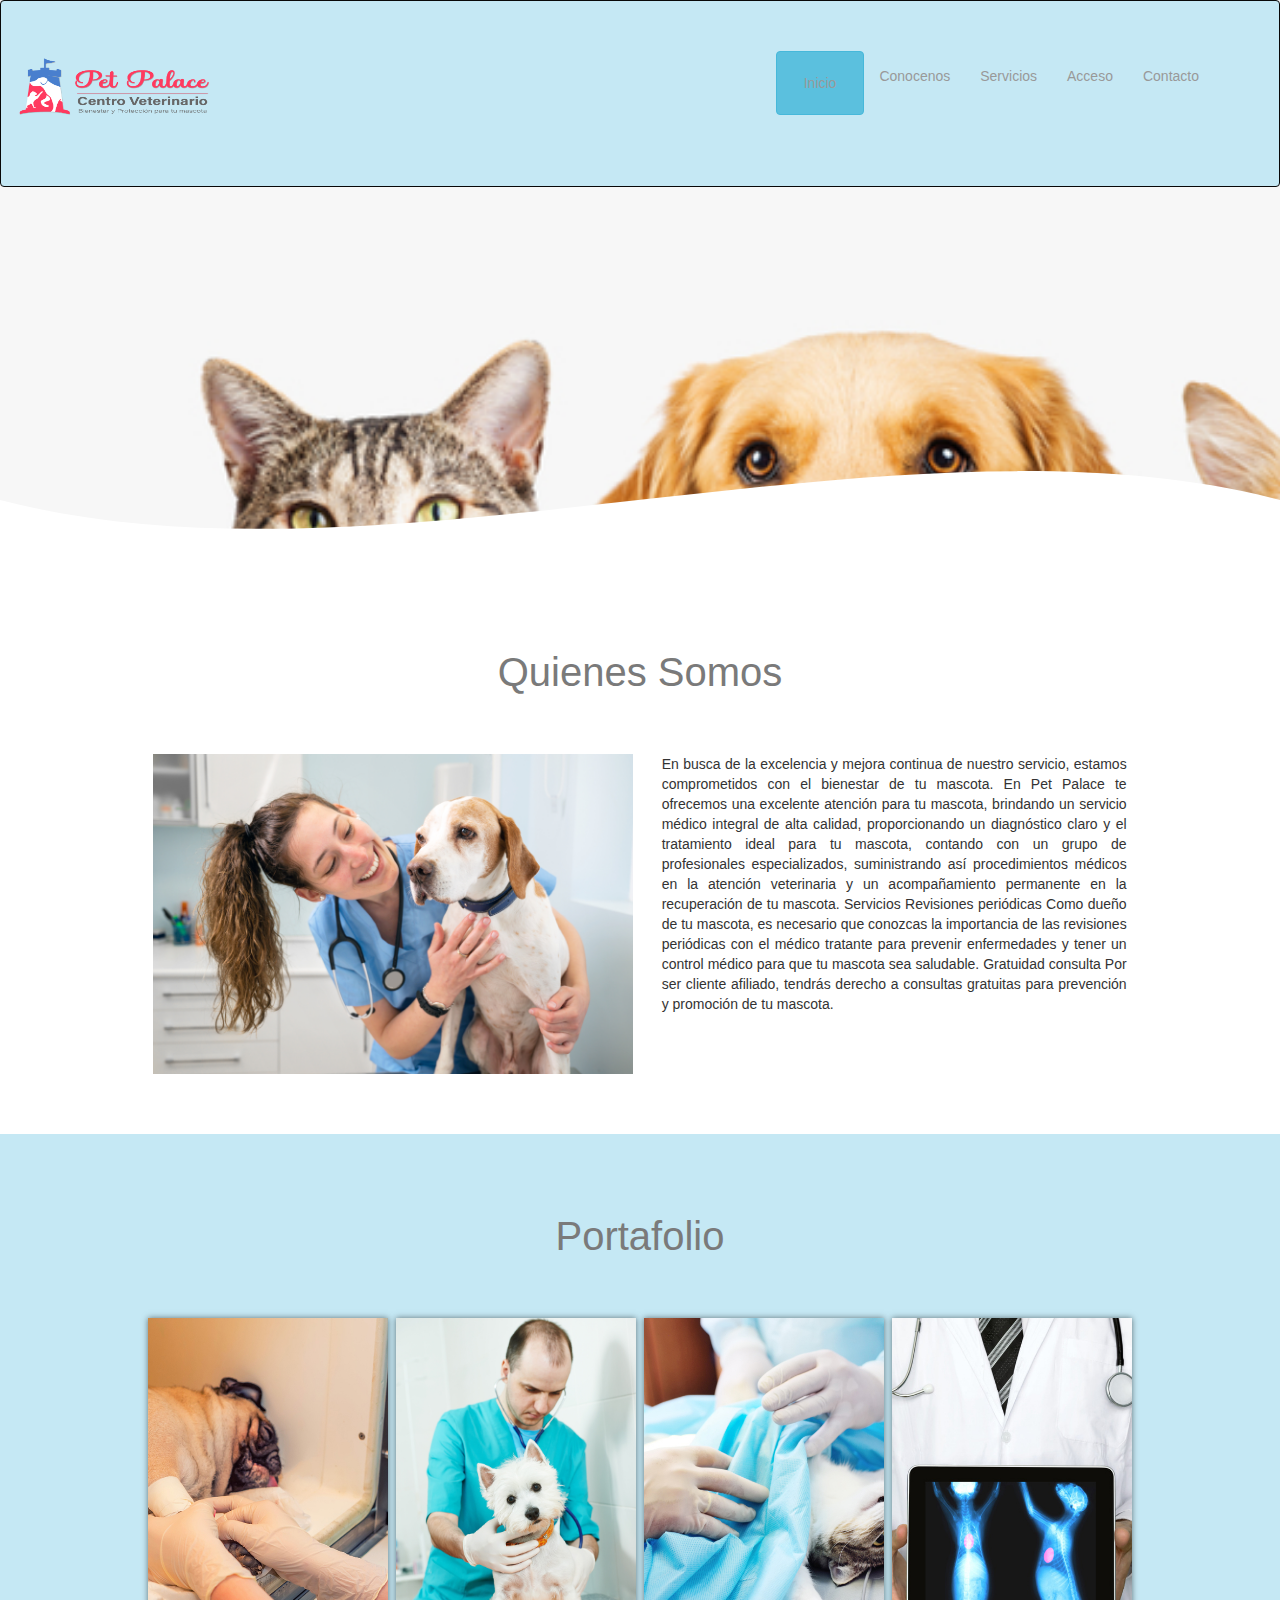
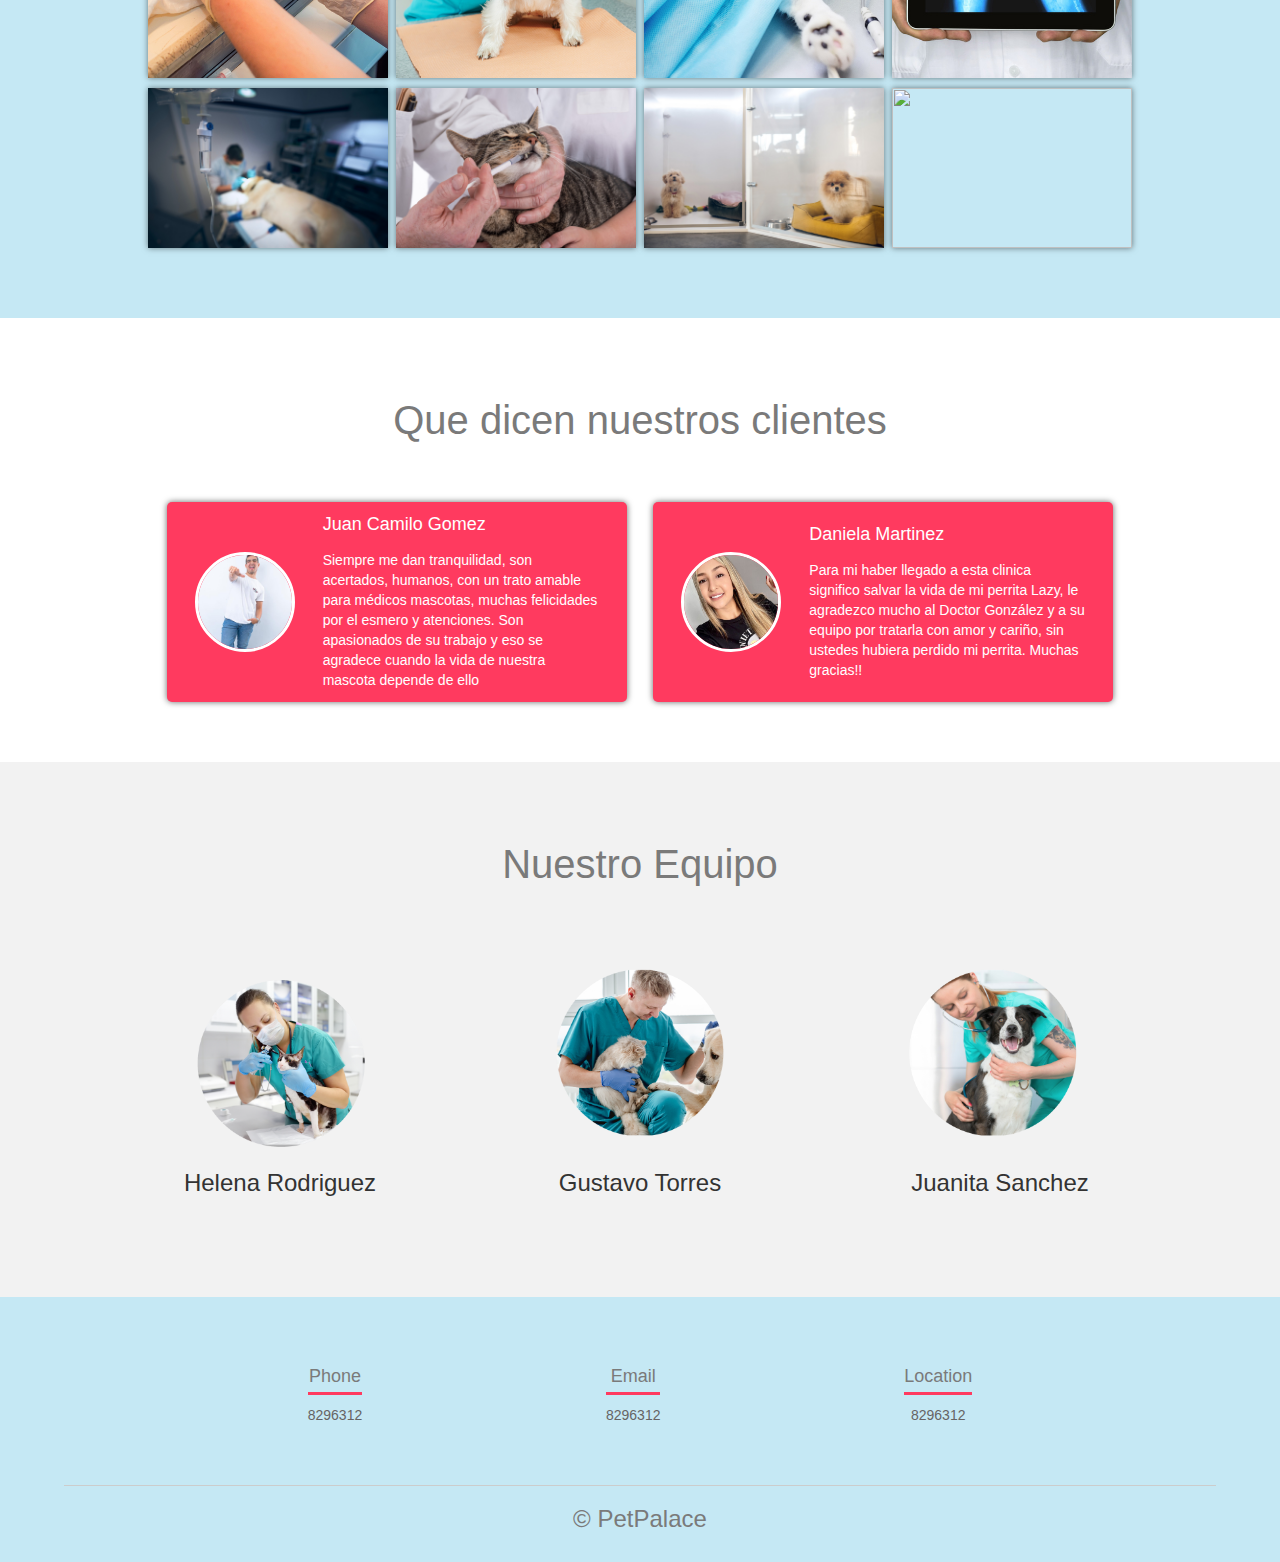
==== index.html @ 35936390 "Update index.html" ====
<!DOCTYPE html>
<html lang="es">

<head>
    <meta charset="UTF-8">
    <meta name="viewport" content="width=device-width, initial-scale=1.0">
    <meta http-equiv="X-UA-Compatible" content="ie=edge">
    <title> PetPalace </title>
    <link rel="shortcut icon" href="controller/image/logo_eslogan.png" type="image/x-icon" >
    <link rel="stylesheet" href="controller/css/estilo.css">
    <link rel="stylesheet" href="controller/css/bootstrap.min.css">
    <link href="https://fonts.googleapis.com/css?family=Open+Sans:300,400,700,800&display=swap" rel="stylesheet"> 
</head>

<body>


<div class="contenedorr">
    
    <header  class="header">
        <nav class="navbar navbar-inverse" role="banner">
            <br>

            <label for="" class="brand">
                <a href="login.html"> <img src="controller/image/logo y slogan.png" alt="" ></a>


            </label>


           





            <div class="collapse navbar-collapse navbar-right">
                <ul class="nav navbar-nav">
                    <li class="btn btn-info"><a href="login.html">Inicio</a></li>
                    <li ><a href="#">Conocenos</a></li>
                    <li ><a href="#">Servicios</a></li>
                    <li ><a href="#">Acceso</a></li>
                    <li ><a href="#">Contacto</a></li>
                    


                </ul>
            </div>


        </nav>
        <section class="textos-header">
            
        </section>
        <div class="wave" style="height: 150px; overflow: hidden;"><svg viewBox="0 0 500 150" preserveAspectRatio="none"
                style="height: 100%; width: 100%;">
                <path d="M0.00,49.98 C150.00,150.00 349.20,-50.00 500.00,49.98 L500.00,150.00 L0.00,150.00 Z"
                    style="stroke: none; fill: #fff;"></path>
            </svg></div>
    </header>
    <main>
        <section class="contenedor sobre-nosotros">
            <h2 class="titulo" id="quienes">Quienes Somos</h2>
            <div class="contenedor-sobre-nosotros">
                <img src="controller/image/fondo-pet-2.png" alt="" class="imagen-about-us">
                <div class="contenido-textos" >
                   
                    <p>En busca de la excelencia y mejora continua de nuestro servicio, estamos comprometidos con el bienestar de tu mascota. En Pet Palace te ofrecemos una excelente atención para tu mascota, brindando un servicio médico integral de alta calidad, proporcionando un diagnóstico claro y el tratamiento ideal para tu mascota, contando con un grupo de profesionales especializados, suministrando así procedimientos médicos en la atención veterinaria y un acompañamiento permanente en la recuperación de tu mascota.

                        Servicios
                        Revisiones periódicas
                        Como dueño de tu mascota, es necesario que conozcas la importancia de las revisiones periódicas con el médico tratante para prevenir enfermedades y tener un control médico para que tu mascota sea saludable.
                        Gratuidad consulta
                        Por ser cliente afiliado, tendrás derecho a consultas gratuitas para prevención y promoción de tu mascota. </p>
                    
                </div>
            </div>
        </section>
        <section class="portafolio">
            <div class="contenedor">
                <h2 class="titulo">Portafolio</h2>
                <div class="galeria-port">
                    <div class="imagen-port">
                        <img src="controller/image/hospitalizacion.jpg" alt="">
                        <div class="hover-galeria">
                            <img src="controller/image/hospitalizacion.jpg" alt="">
                            <p>Nuestro trabajo</p>
                        </div>
                    </div>
                    <div class="imagen-port">
                        <img src="controller/image/consultageneral.jpg" alt="">
                        <div class="hover-galeria">
                            <img src="controller/image/consultageneral.jpg" alt="">
                            <p>Nuestro trabajo</p>
                        </div>
                    </div>
                    <div class="imagen-port">
                        <img src="controller/image/cirugia.jpg" alt="">
                        <div class="hover-galeria">
                            <img src="controller/image/cirugia.jpg" alt="">
                            <p>Nuestro trabajo</p>
                        </div>
                    </div>
                    <div class="imagen-port">
                        <img src="controller/image/radiografia.jpg" alt="">
                        <div class="hover-galeria">
                            <img src="controller/image/radiografia.jpg" alt="">
                            <p>Nuestro trabajo</p>
                        </div>
                    </div>
                    <div class="imagen-port">
                        <img src="controller/image/urgencias.jpg" alt="">
                        <div class="hover-galeria">
                            <img src="controller/image/urgencias.jpg" alt="">
                            <p>Nuestro trabajo</p>
                        </div>
                    </div>
                    <div class="imagen-port">
                        <img src="controller/image/medicamentos.jpg" alt="">
                        <div class="hover-galeria">
                            <img src="controller/image/medicamentos.jpg" alt="">
                            <p>Nuestro trabajo</p>
                        </div>
                    </div>
                    <div class="imagen-port">
                        <img src="controller/image/guarderia.jpg" alt="">
                        <div class="hover-galeria">
                            <img src="controller/image/guarderia.jpg" alt="">
                            <p>Nuestro trabajo</p>
                        </div>
                    </div>
                    <div class="imagen-port">
                        <img src="controller/image/higieneoral.jpg" alt="">
                        <div class="hover-galeria">
                            <img src="controller/image/higieneoral.jpg" alt="">
                            <p>Higiene Oral</p>
                        </div>
                    </div>
                </div>
            </div>
        </section>
        <section class="clientes contenedor">
            <h2 class="titulo">Que dicen nuestros clientes</h2>
            <div class="cards">
                <div class="card">
                    <img src="controller/image/mauricio.jpg" alt="">
                    <div class="contenido-texto-card">
                        <h4>Juan Camilo Gomez</h4>
                        <p> Siempre me dan tranquilidad, son acertados, humanos, con un trato amable para médicos
                            mascotas, muchas felicidades por el esmero y atenciones. Son apasionados de su trabajo
                            y eso se agradece cuando la vida de nuestra mascota depende de ello </p>
                    </div>
                </div>
                <div class="card">
                    <img src="controller/image/daniela.jpg" alt="">
                    <div class="contenido-texto-card">
                        <h4>Daniela Martinez</h4>
                        <p>Para mi haber llegado a esta clinica significo salvar la vida de mi perrita Lazy, le 
                            agradezco mucho al Doctor González y a su equipo por tratarla con amor y cariño, sin ustedes hubiera
                            perdido mi perrita. Muchas gracias!!</p>
                    </div>
                </div>
            </div>
        </section>
        <section class="about-services">
            <div class="contenedor">
                <h2 class="titulo">Nuestro Equipo</h2>
                <div class="servicio-cont">
                    <div class="servicio-ind">
                        <img src="controller/image/helena.png" alt="">
                        <h3>Helena Rodriguez</h3>
                  
                    </div>
                    <div class="servicio-ind">
                        <img src="controller/image/gustavo.png" alt="">
                        <h3>Gustavo Torres</h3>
                       
                    </div>
                    <div class="servicio-ind">
                        <img src="controller/image/juanita.png" alt="">
                        <h3>Juanita Sanchez</h3>
                        
                    </div>
                </div>
            </div>
        </section>
    </main>
    <footer>
        <div class="contenedor-footer">
            <div class="content-foo">
                <h4>Phone</h4>
                <p>8296312</p>
            </div>
            <div class="content-foo">
                <h4>Email</h4>
                <p>8296312</p>
            </div>
            <div class="content-foo">
                <h4>Location</h4>
                <p>8296312</p>
            </div>
        </div>
        <h2 class="titulo-final">&copy; PetPalace </h2>
    </footer>
</div>
</body>

</html>
---- controller/css/estilo.css ----
* {
    margin: 0;
    padding: 0;
    box-sizing: border-box;
}

body {
    font-family: 'open sans';
}

.contenedor {
    padding: 60px 0;
    width: 90%;
    max-width: 1000px;
    margin: auto;
    overflow: hidden;
}

.brand img {
    width: 220px;
    height: 130px;
    transform: translate(-243%, -23%);
    



    
    
    



}


.titulo {
    color: #7a7a7a;
    font-size: 40px;
    text-align: center;
    margin-bottom: 60px;
}

/* Header */

header {
    width: 100%;
    height: 600px;
    background: #f3e6ef;
    /* fallback for old browsers */
    background: -webkit-linear-gradient(to right, hsla(342, 29%, 93%, 0.459), ), url(../image/fondo-pet-4.jpg);
    /* Chrome 10-25, Safari 5.1-6 */
    background:url(../image/fondo-pet-4.jpg);
    /* W3C, IE 10+/ Edge, Firefox 16+, Chrome 26+, Opera 12+, Safari 7+ */
    background-size: cover;
    background-attachment: fixed;
    position: relative;
}

nav.navbar {
    background-color: #c5e8f4;
   
}





nav{
    text-align: right;
    padding: 30px 50px 0 0;
}

nav > a{
    color:#fff;
    font-weight: 300;
    text-decoration: none;
    margin-right: 10px;
}

nav > a:hover{
    text-decoration: underline;
}

header .textos-header{
    display: flex;
    height: 430px;
    width: 100%;
    align-items: center;
    justify-content: center;
    flex-direction: column;
    text-align: center;
}

.textos-header h1{
    font-size: 50px;
    color:rgb(24, 1, 1);
}

.textos-header h2{
    font-size: 30px;
    font-weight: 300;
    color:rgb(24, 1, 1);
}

.wave{
    position: absolute;
    bottom: 0;
    width: 100%;
}

/* About us */

main .sobre-nosotros{
    padding: 30px 0 60px 0;
}
.contenedor-sobre-nosotros{
    display: flex;
    justify-content: space-evenly;
}

.imagen-about-us{
    width: 48%;
}

.sobre-nosotros .contenido-textos{
    width: 48%;
}

.contenido-textos h3{
    margin-bottom: 15px;
}

.contenido-textos h3 span{
    background: #4d0686;
    color: #fff;
    border-radius: 50%;
    display: inline-block;
    text-align: center;
    width: 30px;
    height: 30px;
    padding: 2px;
    box-shadow: 0 0 6px 0 rgba(0, 0, 0, .5);
    margin-right: 5px;
}

.contenido-textos p{
    padding: 0px 0px 30px 15px;
    font-weight: 300;
    text-align: justify;
}

/* Galeria */


.portafolio{
    background: #c5e8f4;
}

.galeria-port{
    display: flex;
    justify-content: space-evenly;
    flex-wrap: wrap;
}

.imagen-port{
    width: 24%;
    margin-bottom: 10px;
    overflow: hidden;
    position: relative;
    cursor: pointer;
    box-shadow: 0 0 6px 0 rgba(0, 0, 0, .5);
}

.imagen-port > img{
    width: 100%;
    height: 100%;
    object-fit: cover;
    display: block;
}

.hover-galeria{
    position: absolute;
    width: 100%;
    height: 100%;
    top: 0;
    transform: scale(0);
    background: rgba(253, 253, 253, 0.7);
    transition: transform .5s;
    display: flex;
    justify-content: center;
    align-items: center;
    flex-direction: column;
}

.hover-galeria img{
    width: 50px;
}

.hover-galeria p{
    color: #7a7a7a;
}

.imagen-port:hover .hover-galeria{
    transform: scale(1);
}

/* Clients */

.cards{
    display: flex;
    justify-content: space-evenly;
}

.cards .card{
    background: #ff3a5f;
    display: flex;
    width: 46%;
    height: 200px;
    align-items: center;
    justify-content: space-evenly;
    border-radius: 5px;
    box-shadow: 0 0 6px 0 rgba(0, 0, 0, 0.6);
}

.cards .card img{
    width: 100px;
    height: 100px;
    object-fit: cover;
    border: 3px solid #fff;
    border-radius: 50%;
    display: block;
}

.cards .card > .contenido-texto-card{
    width: 60%;
    color: #fff;
}

.cards .card > .contenido-texto-card p{
    font-weight: 300;
    padding-top: 5px;
}

/*  Our team */

.about-services{
    background: #f2f2f2;
    padding-bottom: 30px;
}


.servicio-cont{
    display:flex;
    justify-content: space-between;
    align-items: center;
}

.servicio-ind{
    width: 28%;
    text-align: center;
}

.servicio-ind img{
    width: 90%;
}

.servicio-ind h3{
    margin: 10px 0;
}

.servicio-ind p{
    font-weight: 300;
    text-align: justify;
}

/* footer */

footer{
    background: #c5e8f4;
    padding: 60px 0 30px 0;
    margin: auto;
    overflow: hidden;
}

.contenedor-footer{
    display: flex;
    width: 90%;
    justify-content: space-evenly;
    margin: auto;
    padding-bottom: 50px;
    border-bottom: 1px solid #ccc;
}

.content-foo{
    text-align: center;
}

.content-foo h4{
    color: #7a7a7a;
    border-bottom: 3px solid #ff3a5f;
    padding-bottom: 5px;
    margin-bottom: 10px;
}

.content-foo p{
    color: rgb(102, 100, 100);
}

.titulo-final{
    text-align: center;
    font-size: 24px;
    margin: 20px 0 0 0;
    color: #7a7a7a;
}

@media screen and (max-width:900px){
    header{
        background-position: center;
    }

    .contenedor-sobre-nosotros{
        flex-direction: column;
        justify-content: center;
        align-items: center;
    }

    .sobre-nosotros .contenido-textos{
        width: 90%;
    }

    .imagen-about-us{
        width: 90%;
    }

    /* Galeria */

    .imagen-port{
        width: 44%;
    }

    /* Clientes */

    .cards{
        flex-direction: column;
        justify-content: center;
        align-items: center;
    }

    .cards .card{
        width: 90%;
    }

    .cards .card:first-child{
        margin-bottom: 30px;
    }

    /* servicios */

    .servicio-cont{
        justify-content: center;
        flex-direction: column;
    }

    .servicio-ind{
        width: 100%;
        text-align: center;
    }

    .servicio-ind:nth-child(1), .servicio-ind:nth-child(2){
        margin-bottom: 60px;
    }

    .servicio-ind img{
        width: 90%;
    }
}

@media screen and (max-width:500px){
    nav{
        text-align: center;
        padding: 30px 0 0 0;
    }

    nav > a{
        margin-right: 5px;
    }

    .textos-header h1{
        font-size: 35px;
    }

    .textos-header h2{
        font-size: 20px;
    }

    /* ABOUT US */

    .imagen-about-us{
        margin-bottom: 60px;
        width: 99%;
    }

    .sobre-nosotros .contenido-textos{
        width: 95%;
    }

    /* Galeria */

    .imagen-port{
        width: 95%;
    }

    /* Clients */

    .cards .card{
        height: 450px;
        display: flex;
        flex-direction: column;
        align-items: center;
    }

    .cards .card img{
        width: 90px;
        height: 90px;
    }

    /* Footer */

    .contenedor-footer{
        flex-direction: column;
        border: none;
    }

    .content-foo{
        margin-bottom: 20px;
        text-align: center;
    }

    .content-foo h4{
        border: none;
    }

    .content-foo p{
        color: #ccc;
        border-bottom: 1px solid #f2f2f2;
        padding-bottom: 20px;
    }

    .titulo-final{
        font-size: 40px;
    }
}
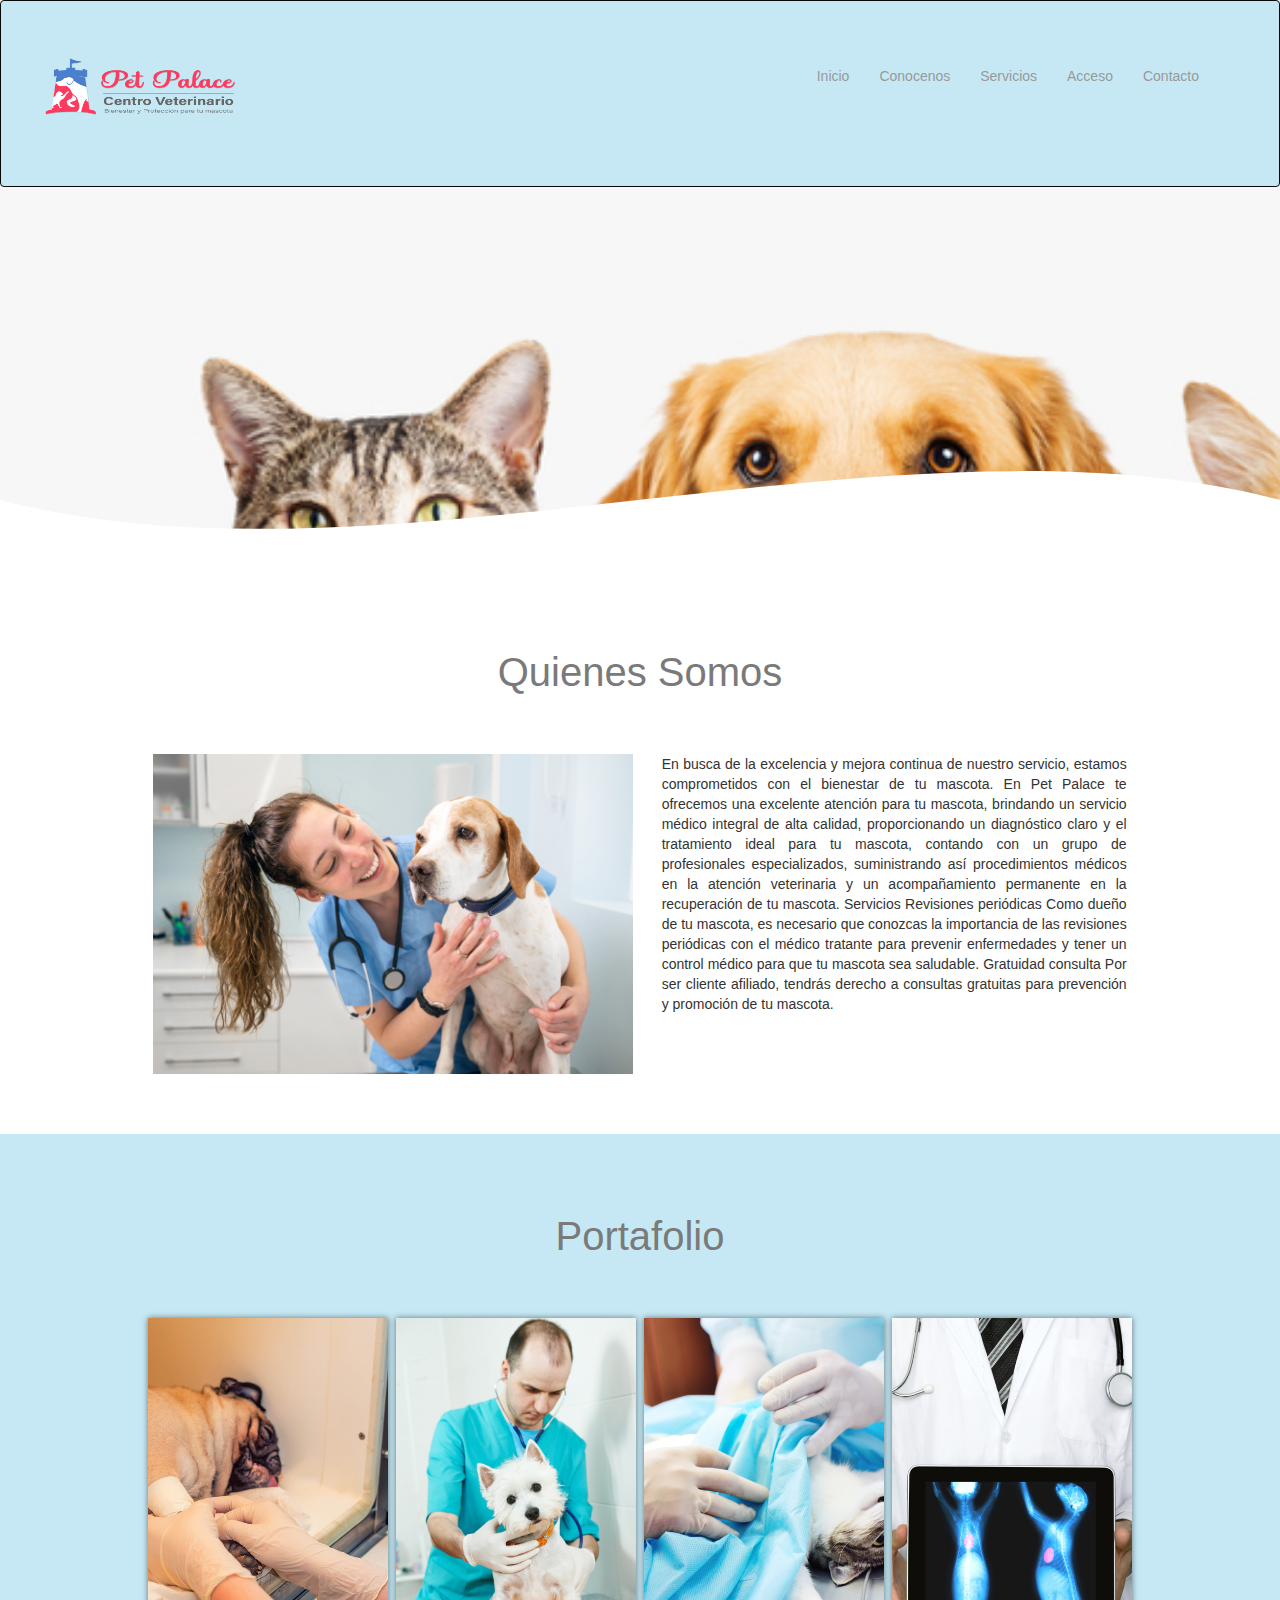
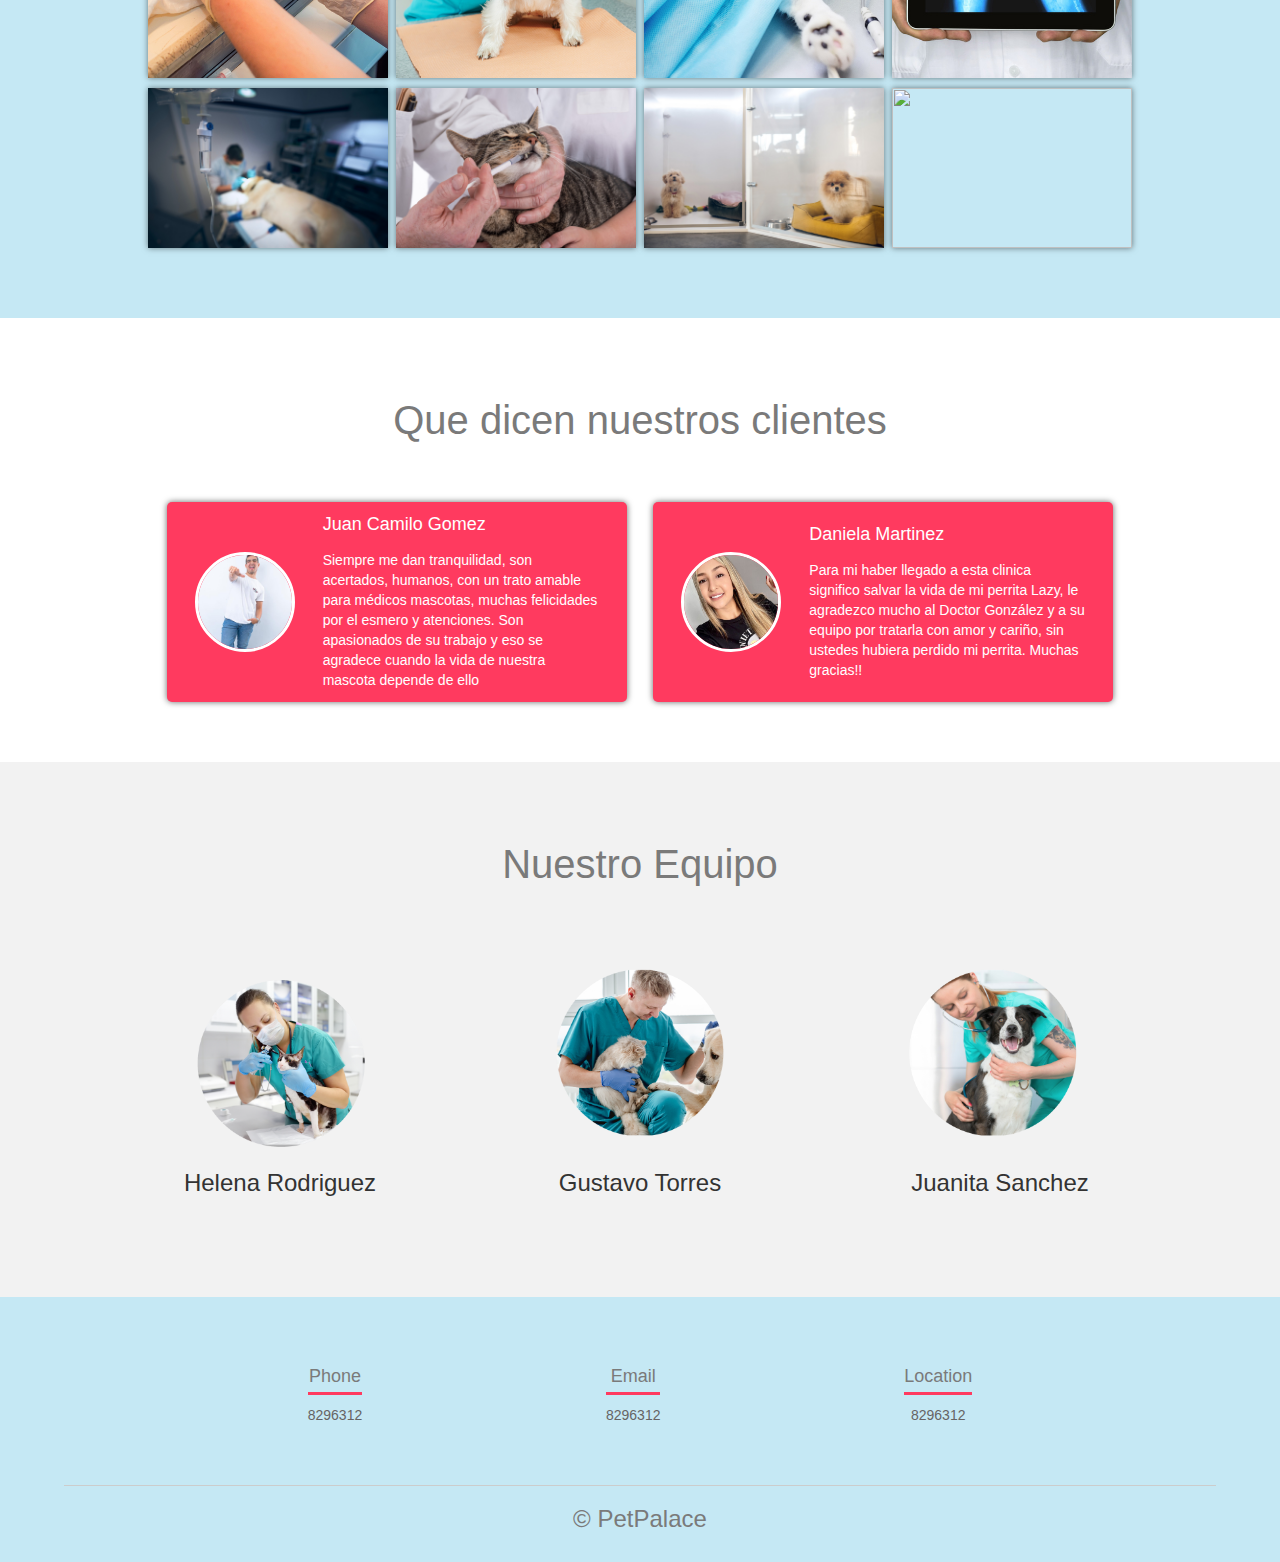
==== commit b36177be: "Update index.html" ====
--- a/index.html
+++ b/index.html
@@ -36,7 +36,7 @@
 
             <div class="collapse navbar-collapse navbar-right">
                 <ul class="nav navbar-nav">
-                    <li class="btn btn-info"><a href="login.html">Inicio</a></li>
+                    <li ><a href="#">Inicio</a></li>
                     <li ><a href="#">Conocenos</a></li>
                     <li ><a href="#">Servicios</a></li>
                     <li ><a href="#">Acceso</a></li>
@@ -84,49 +84,49 @@
                         <img src="controller/image/hospitalizacion.jpg" alt="">
                         <div class="hover-galeria">
                             <img src="controller/image/hospitalizacion.jpg" alt="">
-                            <p>Nuestro trabajo</p>
+                            <p>Hospitalización</p>
                         </div>
                     </div>
                     <div class="imagen-port">
                         <img src="controller/image/consultageneral.jpg" alt="">
                         <div class="hover-galeria">
                             <img src="controller/image/consultageneral.jpg" alt="">
-                            <p>Nuestro trabajo</p>
+                            <p>Consulta General</p>
                         </div>
                     </div>
                     <div class="imagen-port">
                         <img src="controller/image/cirugia.jpg" alt="">
                         <div class="hover-galeria">
                             <img src="controller/image/cirugia.jpg" alt="">
-                            <p>Nuestro trabajo</p>
+                            <p>Cirujia</p>
                         </div>
                     </div>
                     <div class="imagen-port">
                         <img src="controller/image/radiografia.jpg" alt="">
                         <div class="hover-galeria">
                             <img src="controller/image/radiografia.jpg" alt="">
-                            <p>Nuestro trabajo</p>
+                            <p>Radiografia</p>
                         </div>
                     </div>
                     <div class="imagen-port">
                         <img src="controller/image/urgencias.jpg" alt="">
                         <div class="hover-galeria">
                             <img src="controller/image/urgencias.jpg" alt="">
-                            <p>Nuestro trabajo</p>
+                            <p>Urgencias</p>
                         </div>
                     </div>
                     <div class="imagen-port">
                         <img src="controller/image/medicamentos.jpg" alt="">
                         <div class="hover-galeria">
                             <img src="controller/image/medicamentos.jpg" alt="">
-                            <p>Nuestro trabajo</p>
+                            <p>Medicamentos</p>
                         </div>
                     </div>
                     <div class="imagen-port">
                         <img src="controller/image/guarderia.jpg" alt="">
                         <div class="hover-galeria">
                             <img src="controller/image/guarderia.jpg" alt="">
-                            <p>Nuestro trabajo</p>
+                            <p>Guarderia</p>
                         </div>
                     </div>
                     <div class="imagen-port">
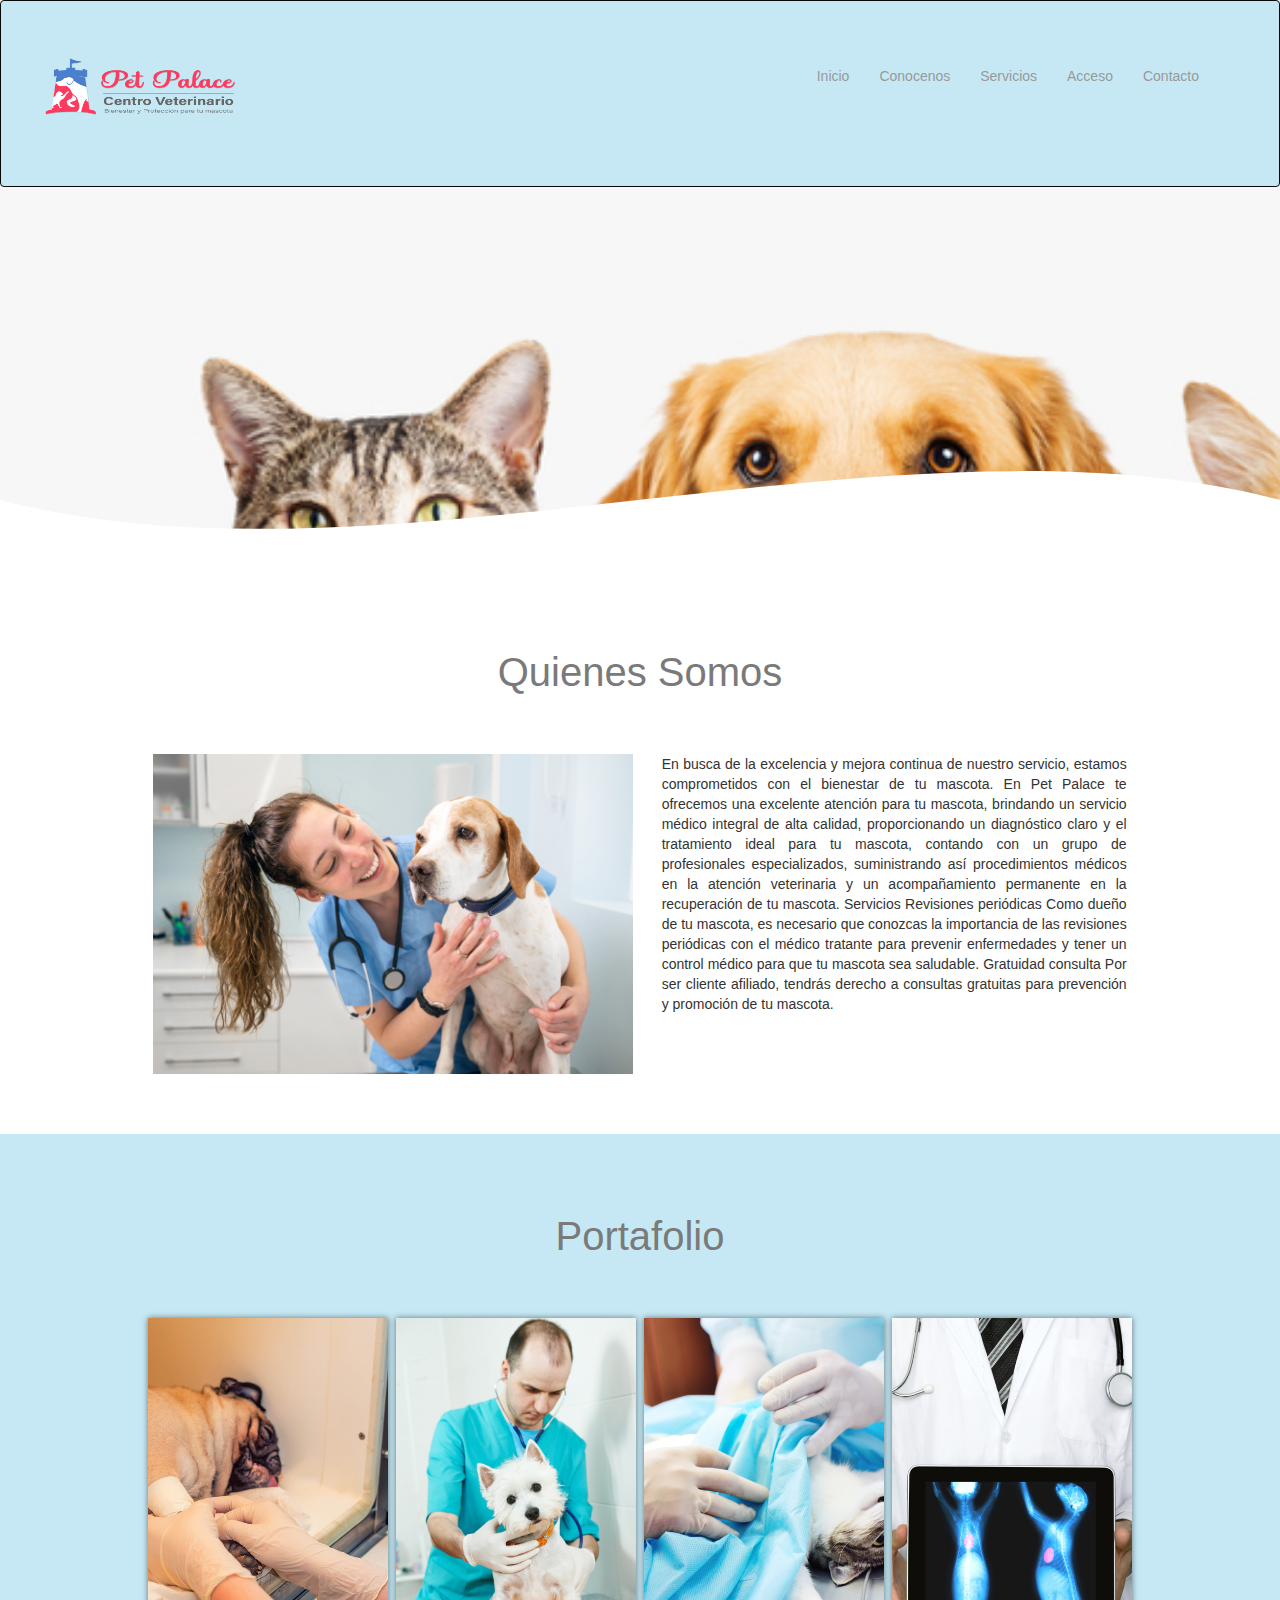
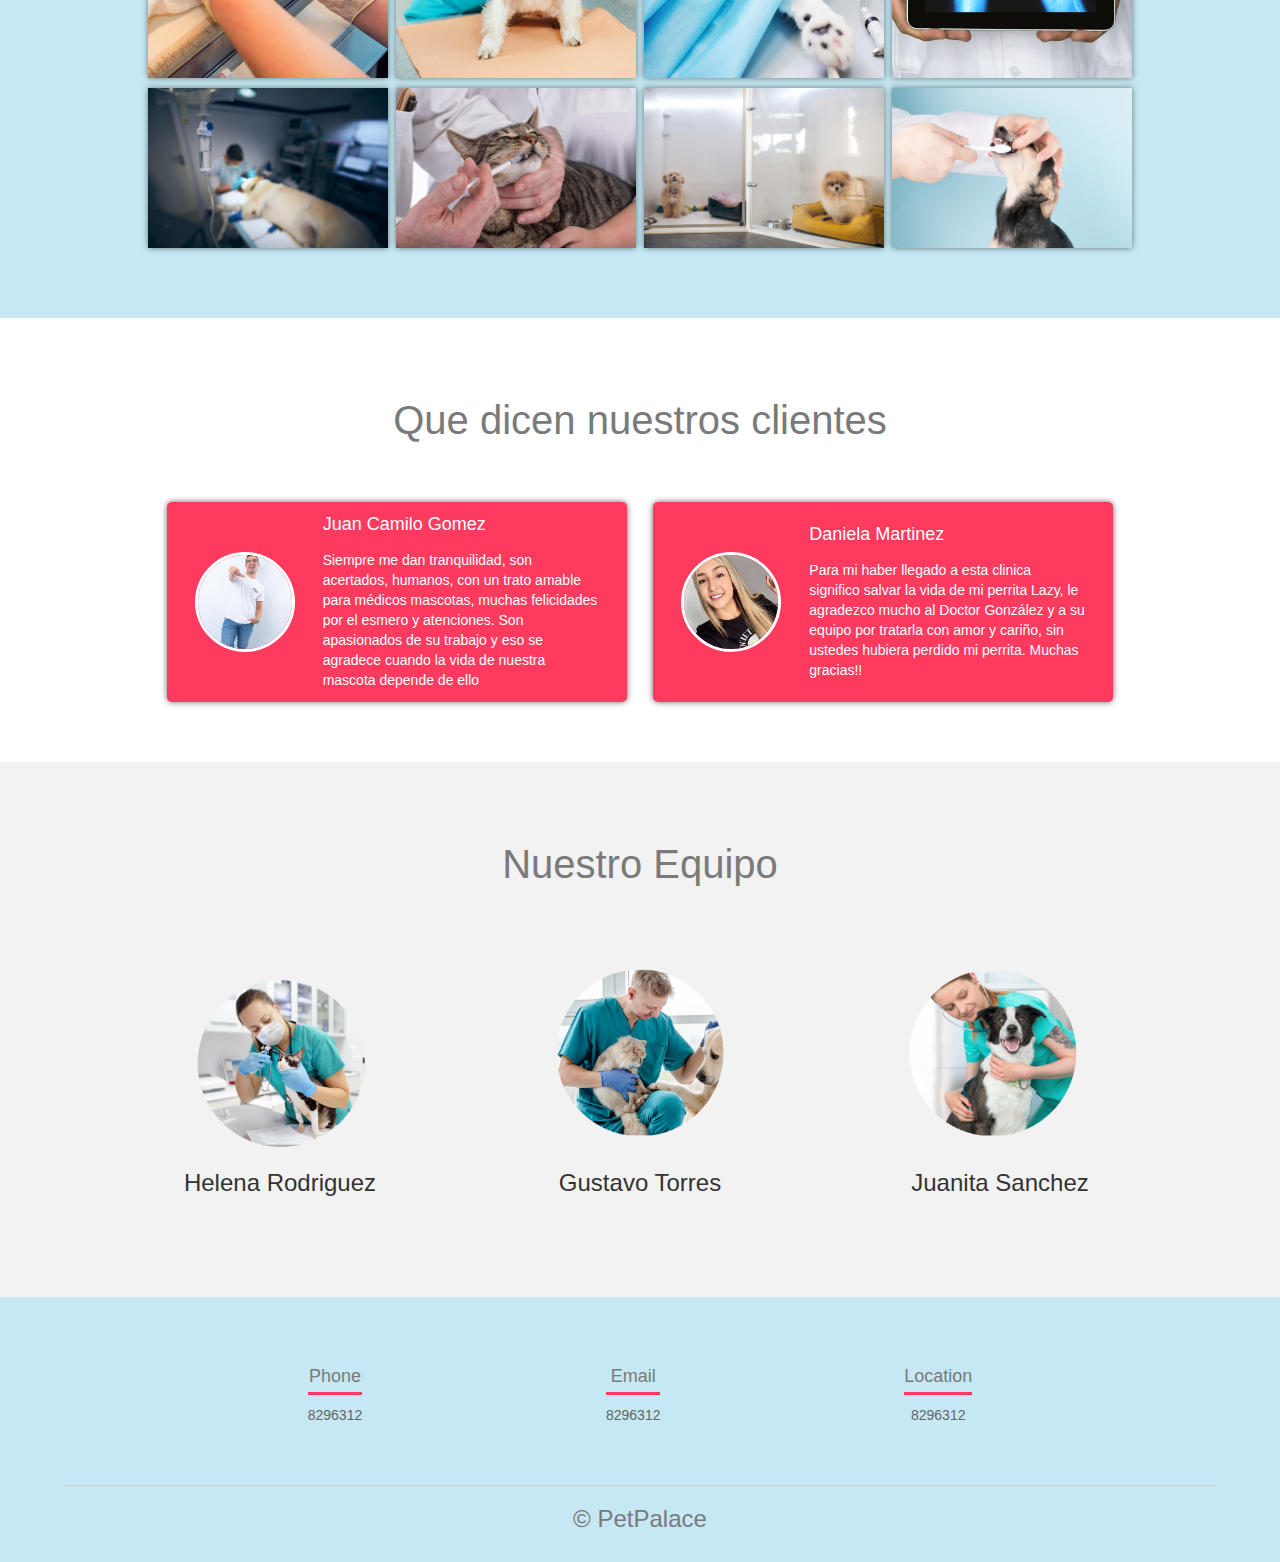
==== commit dafe6cb4: "Update index.html" ====
--- a/index.html
+++ b/index.html
@@ -130,9 +130,9 @@
                         </div>
                     </div>
                     <div class="imagen-port">
-                        <img src="controller/image/higieneoral.jpg" alt="">
-                        <div class="hover-galeria">
-                            <img src="controller/image/higieneoral.jpg" alt="">
+                        <img src="controller/image/hiegieneoral.jpg" alt="">
+                        <div class="hover-galeria">
+                            <img src="controller/image/hiegieneoral.jpg" alt="">
                             <p>Higiene Oral</p>
                         </div>
                     </div>
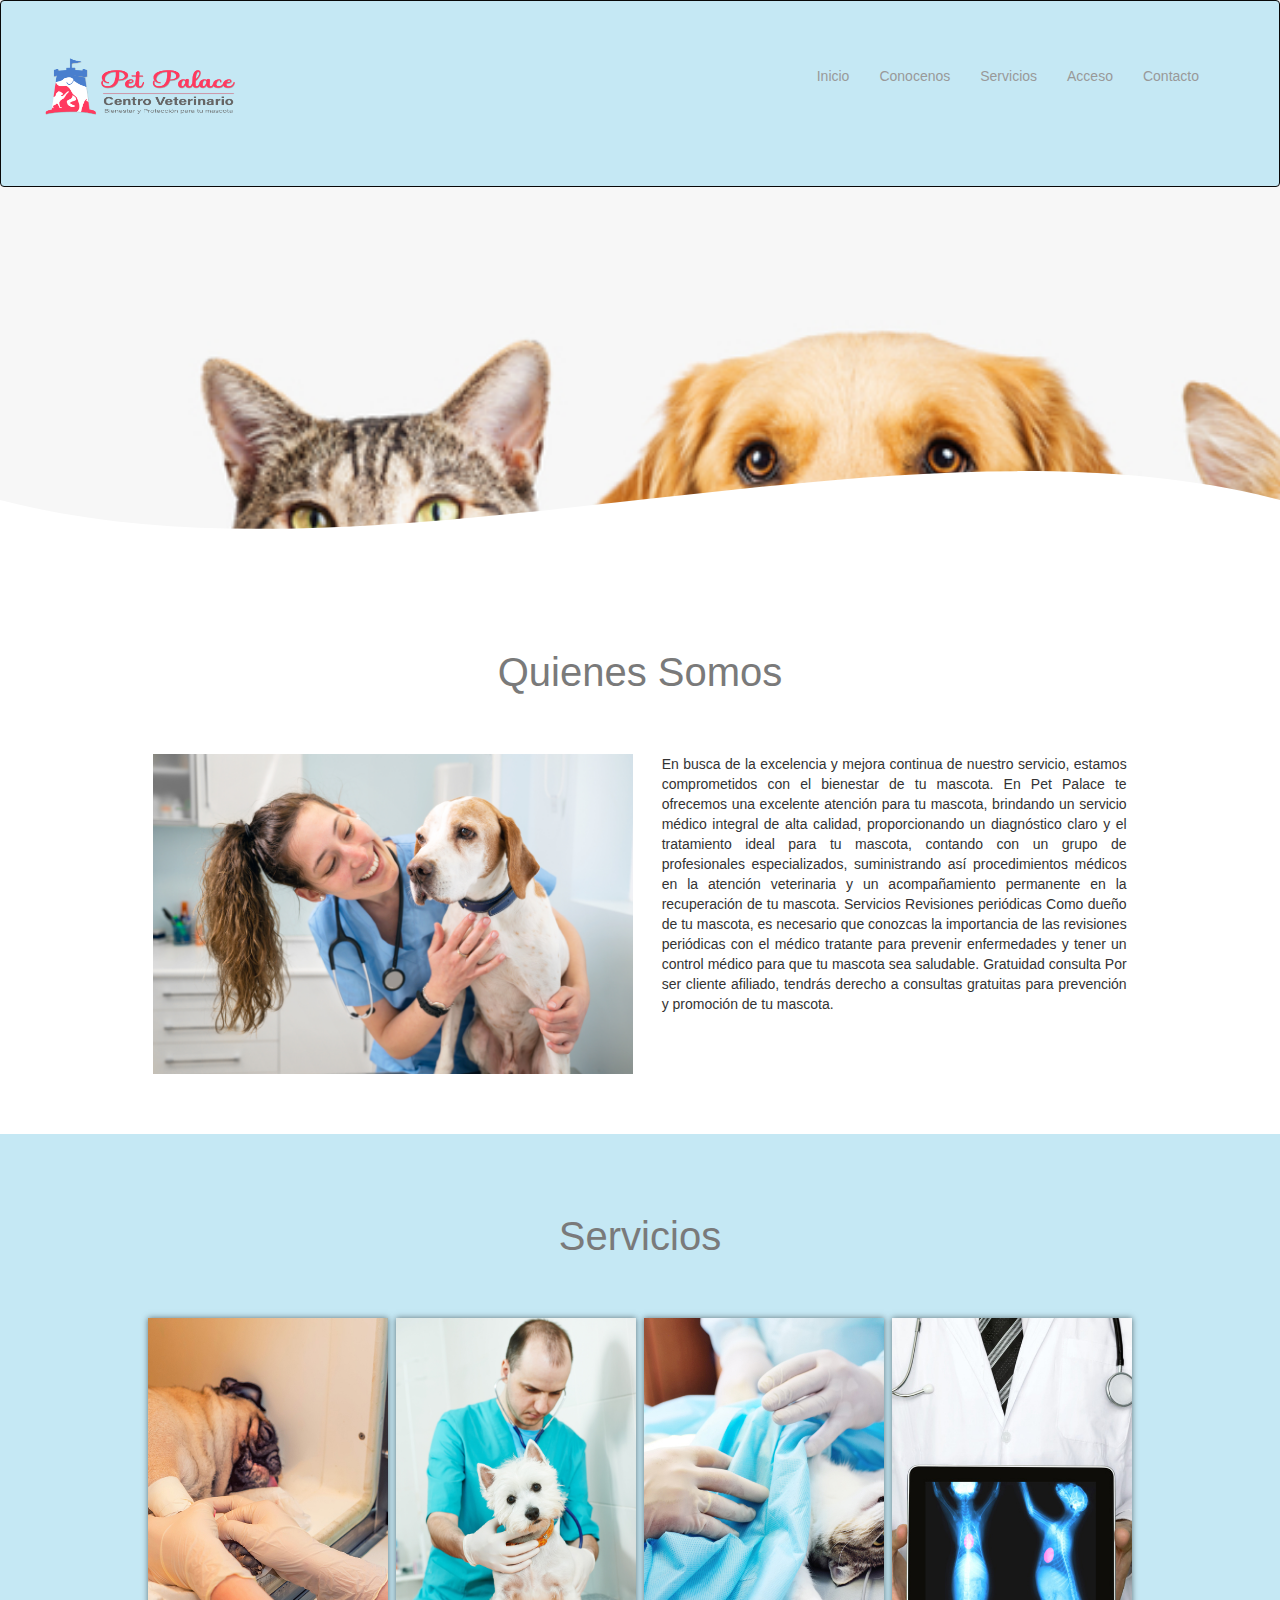
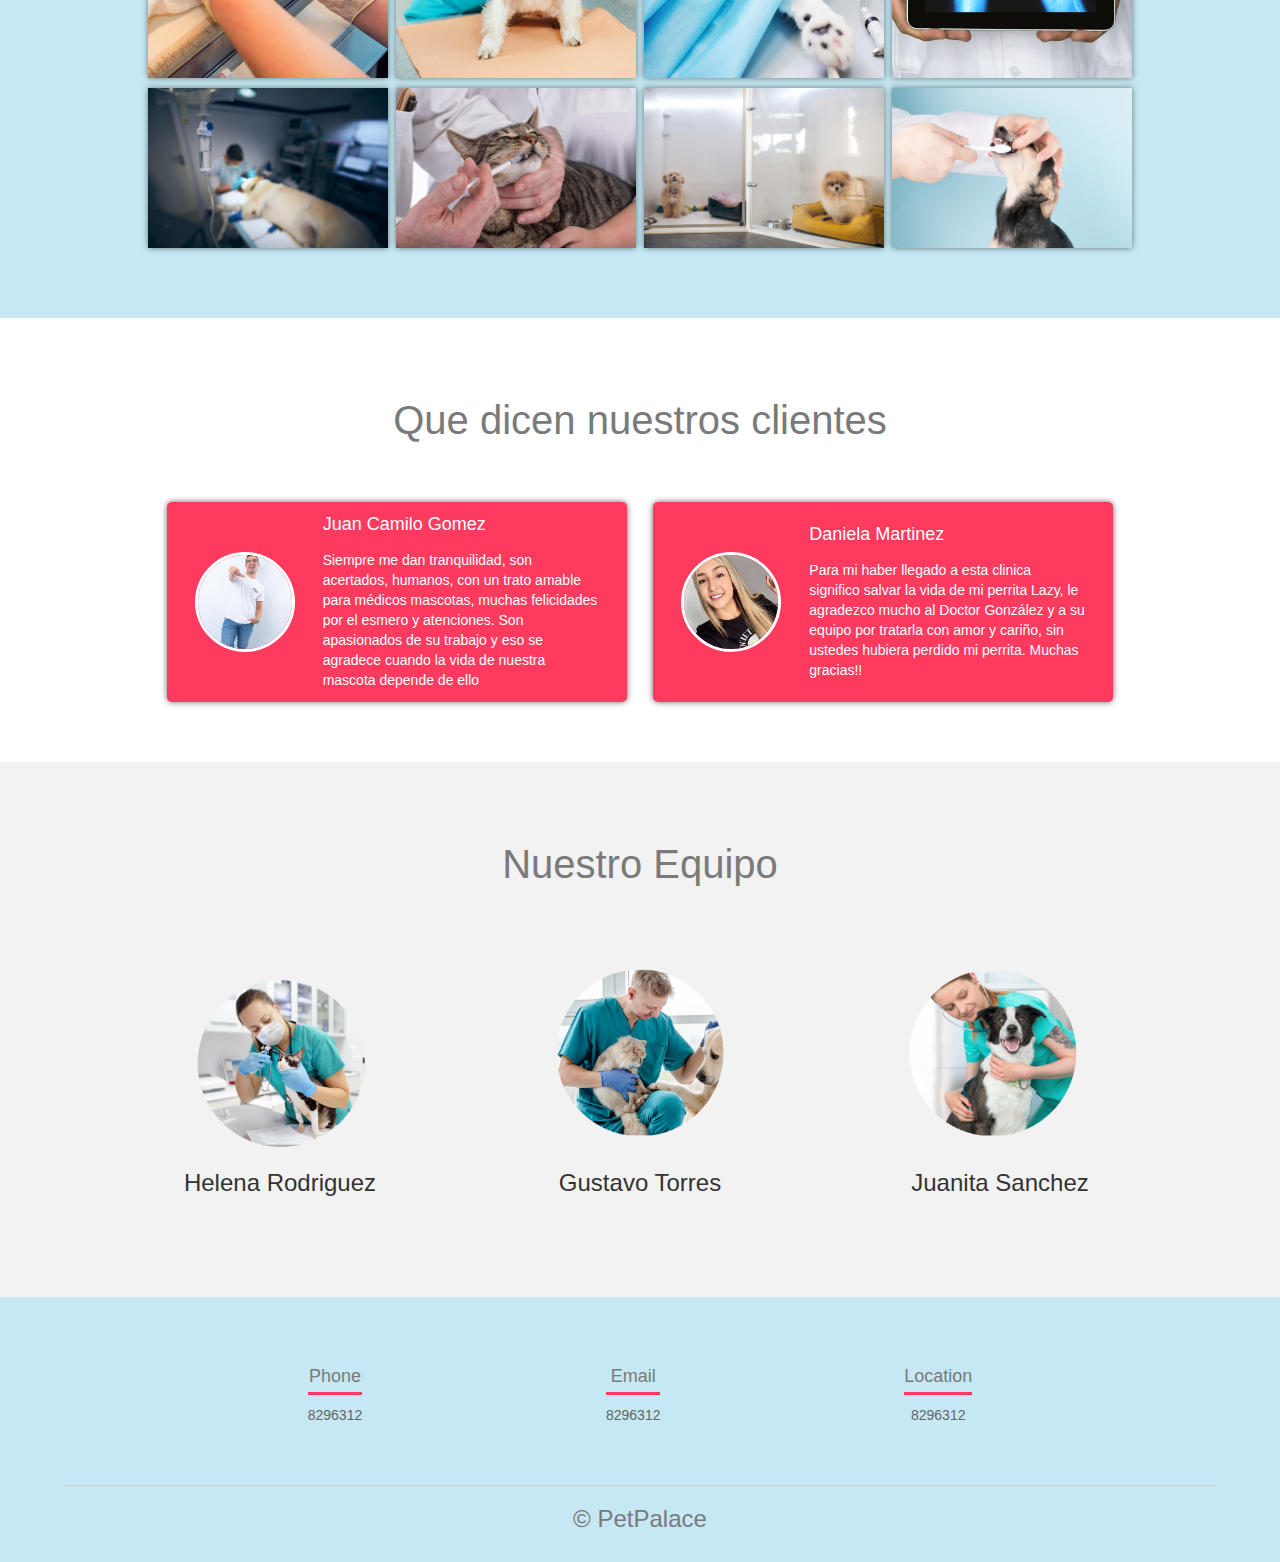
==== commit 03313085: "Update index.html" ====
--- a/index.html
+++ b/index.html
@@ -78,7 +78,7 @@
         </section>
         <section class="portafolio">
             <div class="contenedor">
-                <h2 class="titulo">Portafolio</h2>
+                <h2 class="titulo">Servicios</h2>
                 <div class="galeria-port">
                     <div class="imagen-port">
                         <img src="controller/image/hospitalizacion.jpg" alt="">
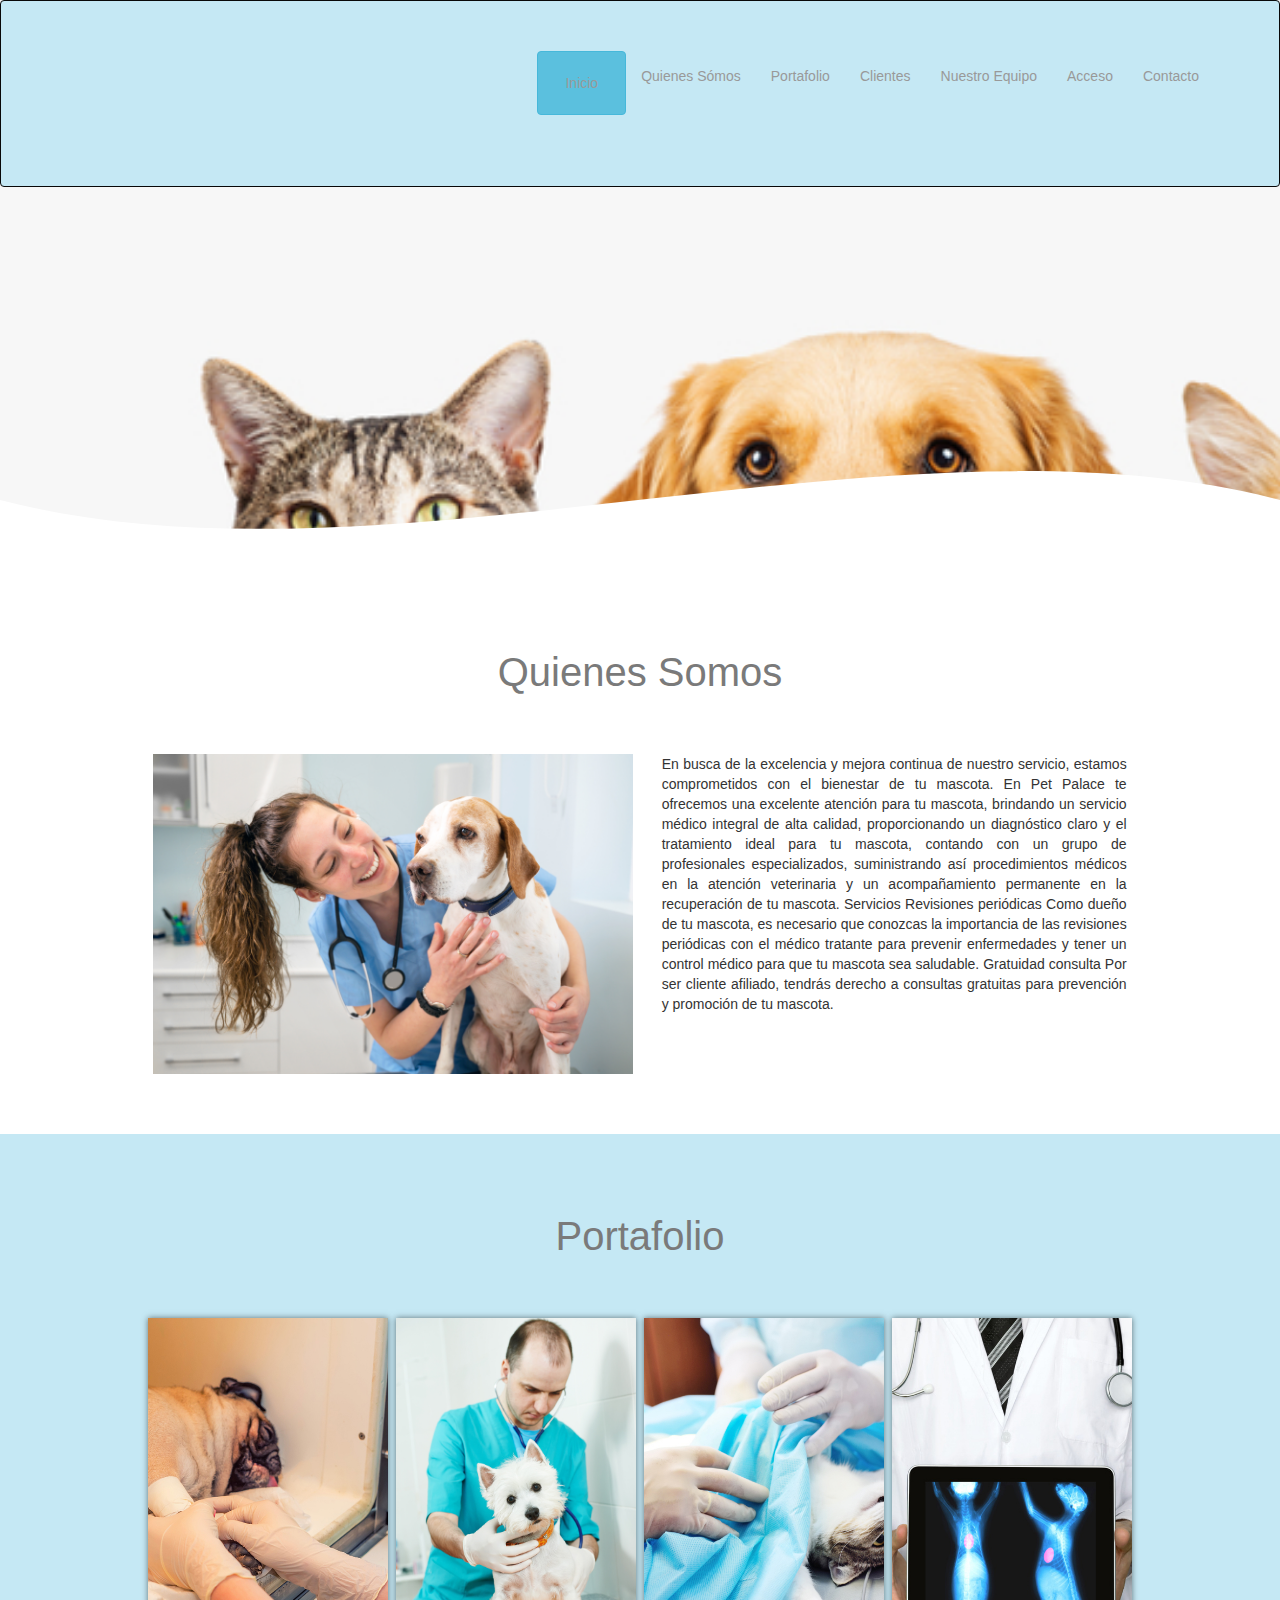
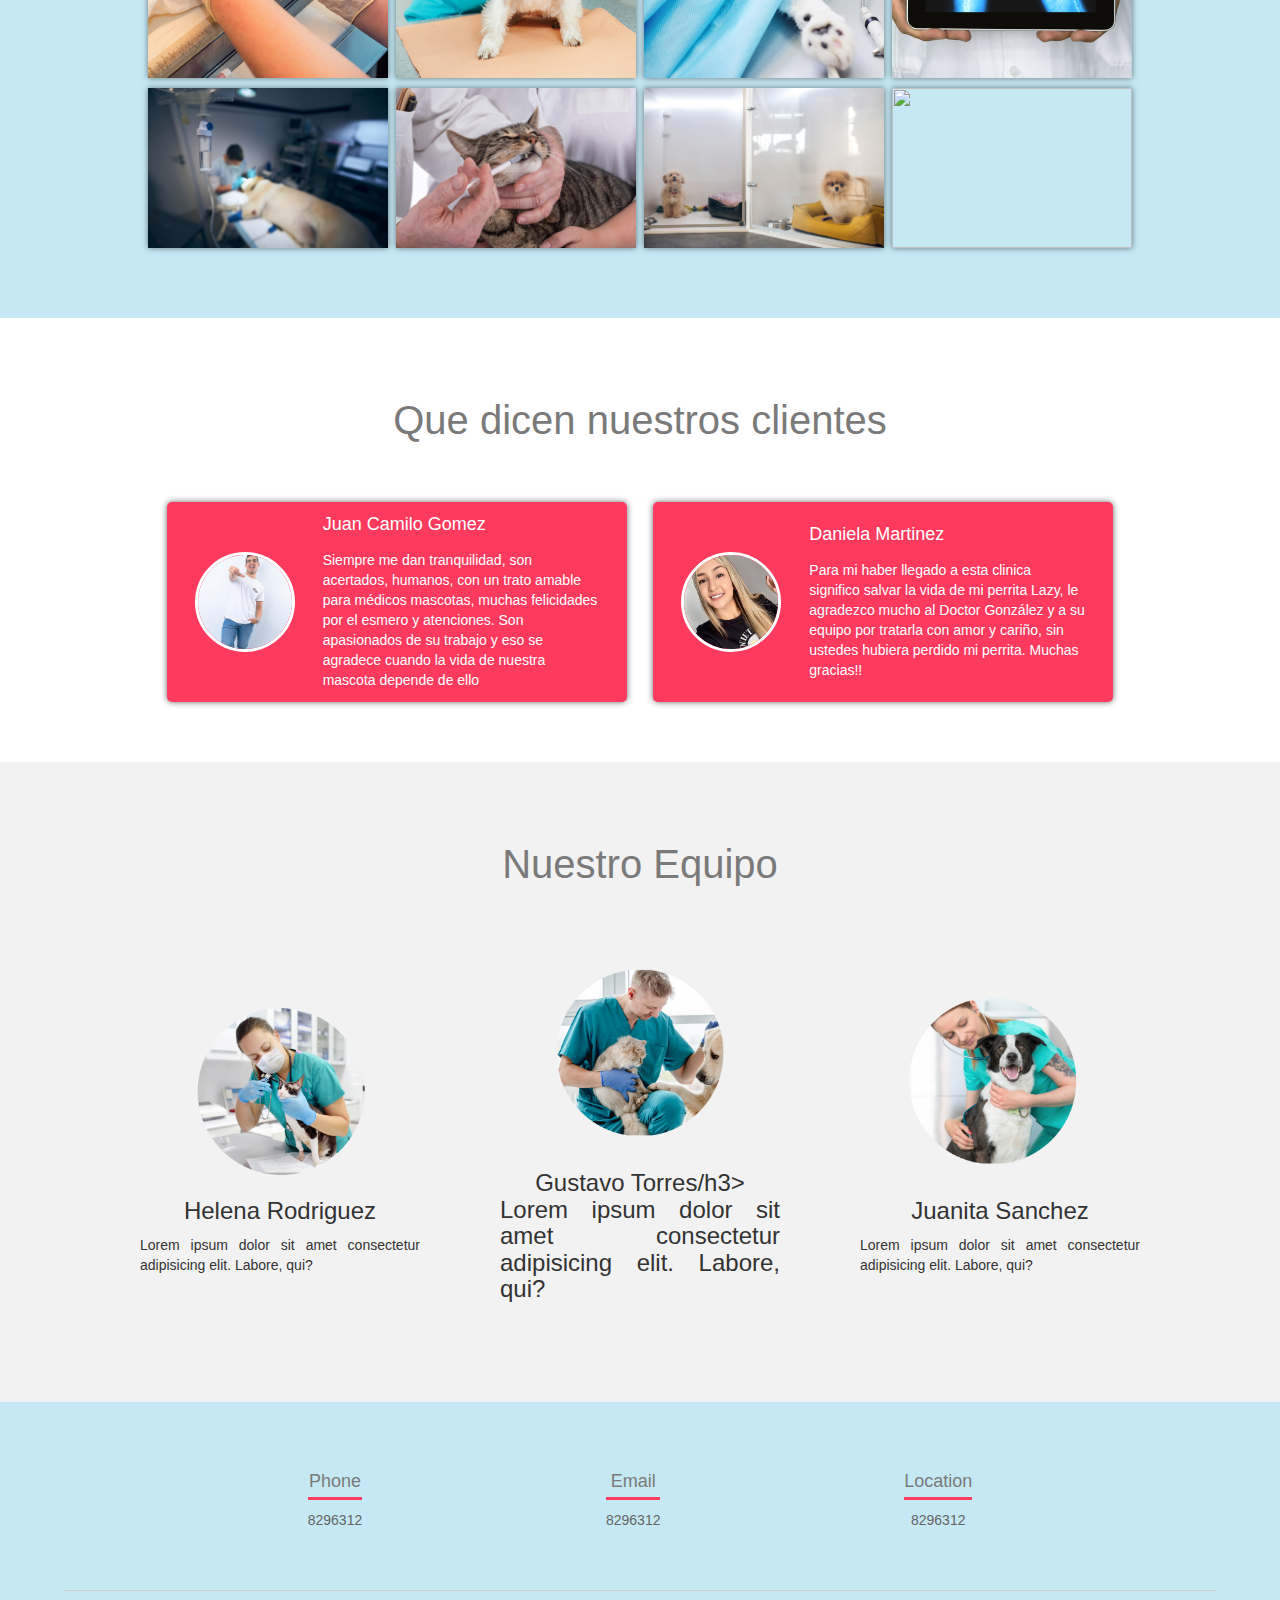
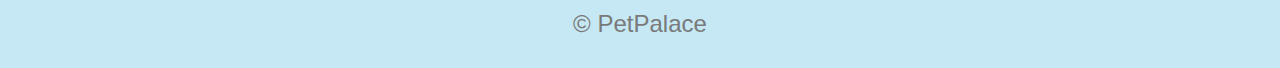
==== commit 6213db95: "Se hacen depuración de archivos que no se van a utilizar, se actualiza el formulario esta2, mascotas" ====
--- a/index.html
+++ b/index.html
@@ -36,10 +36,12 @@
 
             <div class="collapse navbar-collapse navbar-right">
                 <ul class="nav navbar-nav">
-                    <li ><a href="#">Inicio</a></li>
-                    <li ><a href="#">Conocenos</a></li>
-                    <li ><a href="#">Servicios</a></li>
-                    <li ><a href="#">Acceso</a></li>
+                    <li class="btn btn-info"><a href="index.html">Inicio</a></li>
+                    <li ><a href="#quienes">Quienes Sómos</a></li>
+                    <li ><a href="#portafolio">Portafolio</a></li>
+                    <li ><a href="#clientes">Clientes</a></li>
+                    <li ><a href="#equipo">Nuestro Equipo</a></li>
+                    <li ><a href="login.html">Acceso</a></li>
                     <li ><a href="#">Contacto</a></li>
                     
 
@@ -78,61 +80,61 @@
         </section>
         <section class="portafolio">
             <div class="contenedor">
-                <h2 class="titulo">Servicios</h2>
+                <h2 class="titulo" id="portafolio">Portafolio</h2>
                 <div class="galeria-port">
                     <div class="imagen-port">
                         <img src="controller/image/hospitalizacion.jpg" alt="">
                         <div class="hover-galeria">
                             <img src="controller/image/hospitalizacion.jpg" alt="">
-                            <p>Hospitalización</p>
+                            <p>Nuestro trabajo</p>
                         </div>
                     </div>
                     <div class="imagen-port">
                         <img src="controller/image/consultageneral.jpg" alt="">
                         <div class="hover-galeria">
                             <img src="controller/image/consultageneral.jpg" alt="">
-                            <p>Consulta General</p>
+                            <p>Nuestro trabajo</p>
                         </div>
                     </div>
                     <div class="imagen-port">
                         <img src="controller/image/cirugia.jpg" alt="">
                         <div class="hover-galeria">
                             <img src="controller/image/cirugia.jpg" alt="">
-                            <p>Cirujia</p>
+                            <p>Nuestro trabajo</p>
                         </div>
                     </div>
                     <div class="imagen-port">
                         <img src="controller/image/radiografia.jpg" alt="">
                         <div class="hover-galeria">
                             <img src="controller/image/radiografia.jpg" alt="">
-                            <p>Radiografia</p>
+                            <p>Nuestro trabajo</p>
                         </div>
                     </div>
                     <div class="imagen-port">
                         <img src="controller/image/urgencias.jpg" alt="">
                         <div class="hover-galeria">
                             <img src="controller/image/urgencias.jpg" alt="">
-                            <p>Urgencias</p>
+                            <p>Nuestro trabajo</p>
                         </div>
                     </div>
                     <div class="imagen-port">
                         <img src="controller/image/medicamentos.jpg" alt="">
                         <div class="hover-galeria">
                             <img src="controller/image/medicamentos.jpg" alt="">
-                            <p>Medicamentos</p>
+                            <p>Nuestro trabajo</p>
                         </div>
                     </div>
                     <div class="imagen-port">
                         <img src="controller/image/guarderia.jpg" alt="">
                         <div class="hover-galeria">
                             <img src="controller/image/guarderia.jpg" alt="">
-                            <p>Guarderia</p>
-                        </div>
-                    </div>
-                    <div class="imagen-port">
-                        <img src="controller/image/hiegieneoral.jpg" alt="">
-                        <div class="hover-galeria">
-                            <img src="controller/image/hiegieneoral.jpg" alt="">
+                            <p>Nuestro trabajo</p>
+                        </div>
+                    </div>
+                    <div class="imagen-port">
+                        <img src="controller/image/higieneoral.jpg" alt="">
+                        <div class="hover-galeria">
+                            <img src="controller/image/higieneoral.jpg" alt="">
                             <p>Higiene Oral</p>
                         </div>
                     </div>
@@ -140,7 +142,7 @@
             </div>
         </section>
         <section class="clientes contenedor">
-            <h2 class="titulo">Que dicen nuestros clientes</h2>
+            <h2 class="titulo" id="clientes">Que dicen nuestros clientes</h2>
             <div class="cards">
                 <div class="card">
                     <img src="controller/image/mauricio.jpg" alt="">
@@ -164,22 +166,22 @@
         </section>
         <section class="about-services">
             <div class="contenedor">
-                <h2 class="titulo">Nuestro Equipo</h2>
+                <h2 class="titulo"  id="equipo">Nuestro Equipo</h2>
                 <div class="servicio-cont">
                     <div class="servicio-ind">
                         <img src="controller/image/helena.png" alt="">
                         <h3>Helena Rodriguez</h3>
-                  
+                        <p>Lorem ipsum dolor sit amet consectetur adipisicing elit. Labore, qui?</p>
                     </div>
                     <div class="servicio-ind">
                         <img src="controller/image/gustavo.png" alt="">
-                        <h3>Gustavo Torres</h3>
-                       
+                        <h3>Gustavo Torres/h3>
+                        <p>Lorem ipsum dolor sit amet consectetur adipisicing elit. Labore, qui?</p>
                     </div>
                     <div class="servicio-ind">
                         <img src="controller/image/juanita.png" alt="">
                         <h3>Juanita Sanchez</h3>
-                        
+                        <p>Lorem ipsum dolor sit amet consectetur adipisicing elit. Labore, qui?</p>
                     </div>
                 </div>
             </div>
--- a/controller/css/estilo.css
+++ b/controller/css/estilo.css
@@ -21,15 +21,6 @@
     height: 130px;
     transform: translate(-243%, -23%);
     
-
-
-
-    
-    
-    
-
-
-
 }
 
 
@@ -62,9 +53,6 @@
 }
 
 
-
-
-
 nav{
     text-align: right;
     padding: 30px 50px 0 0;
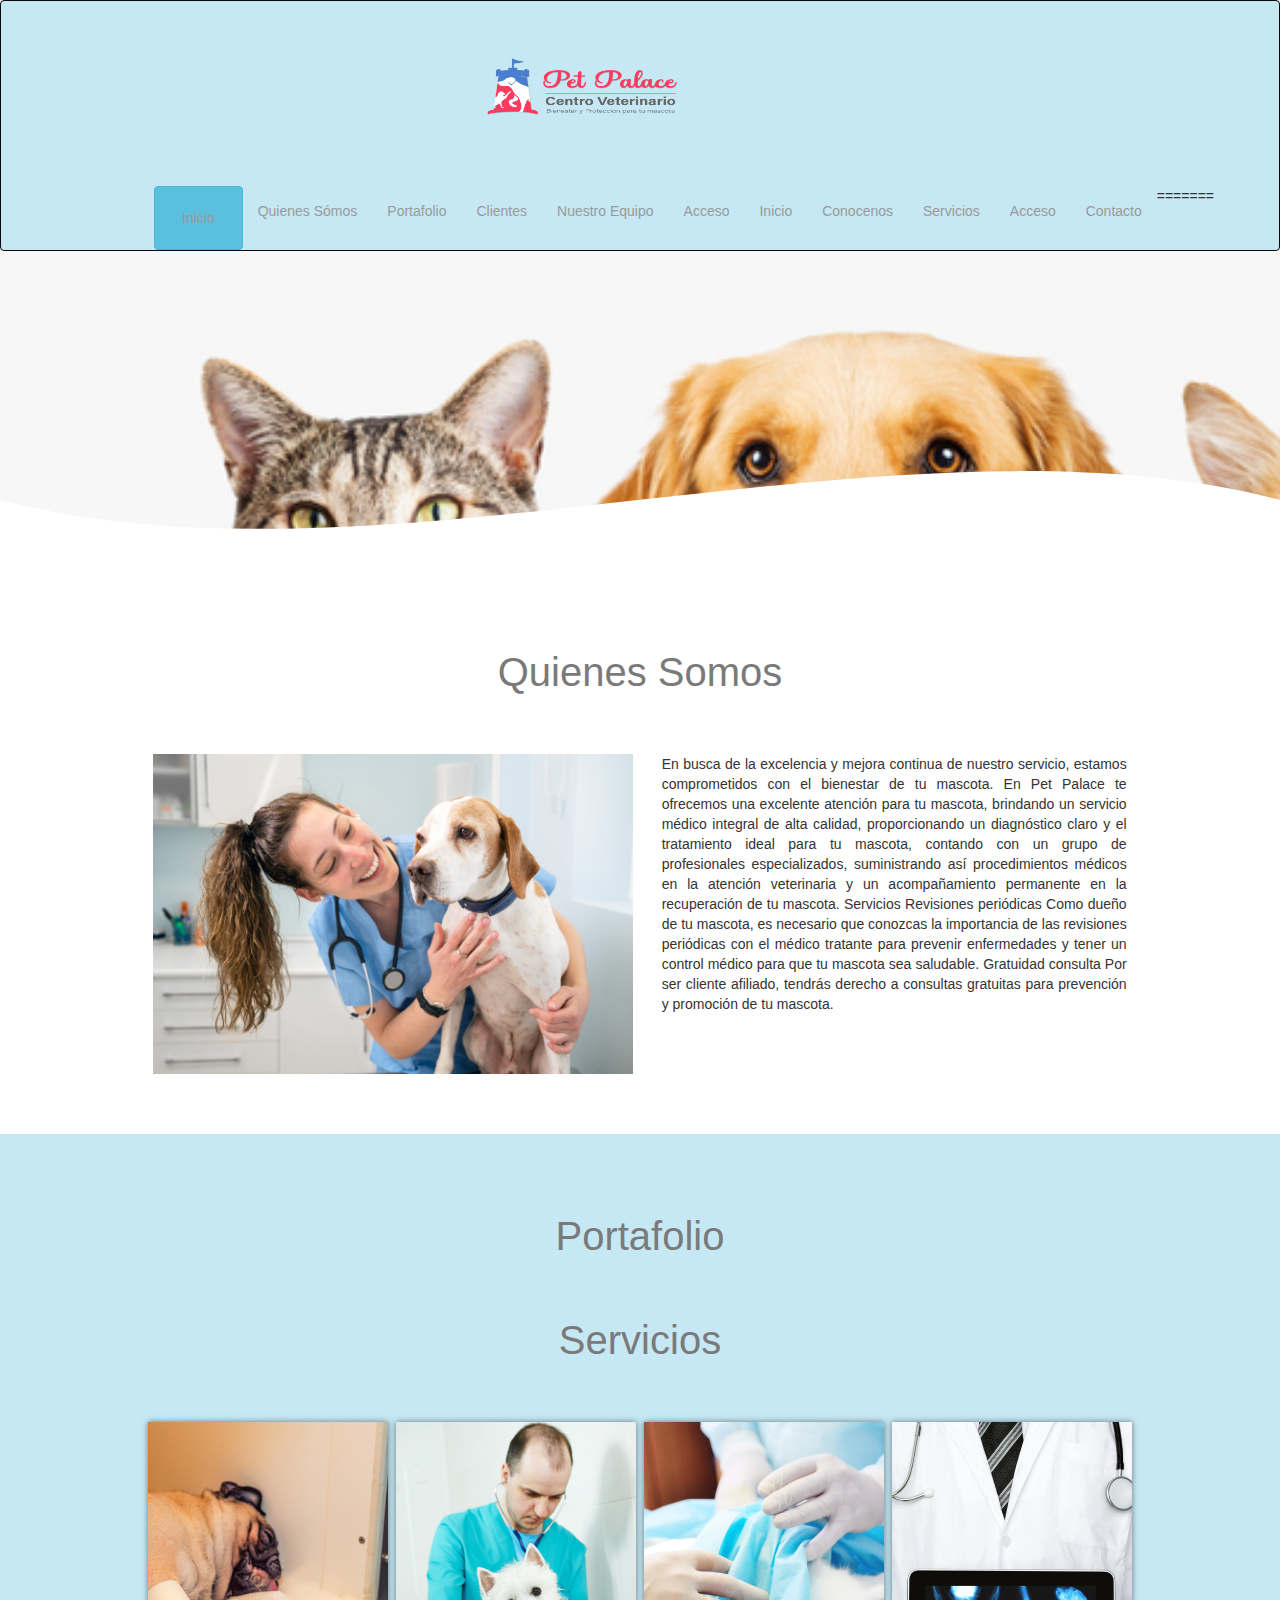
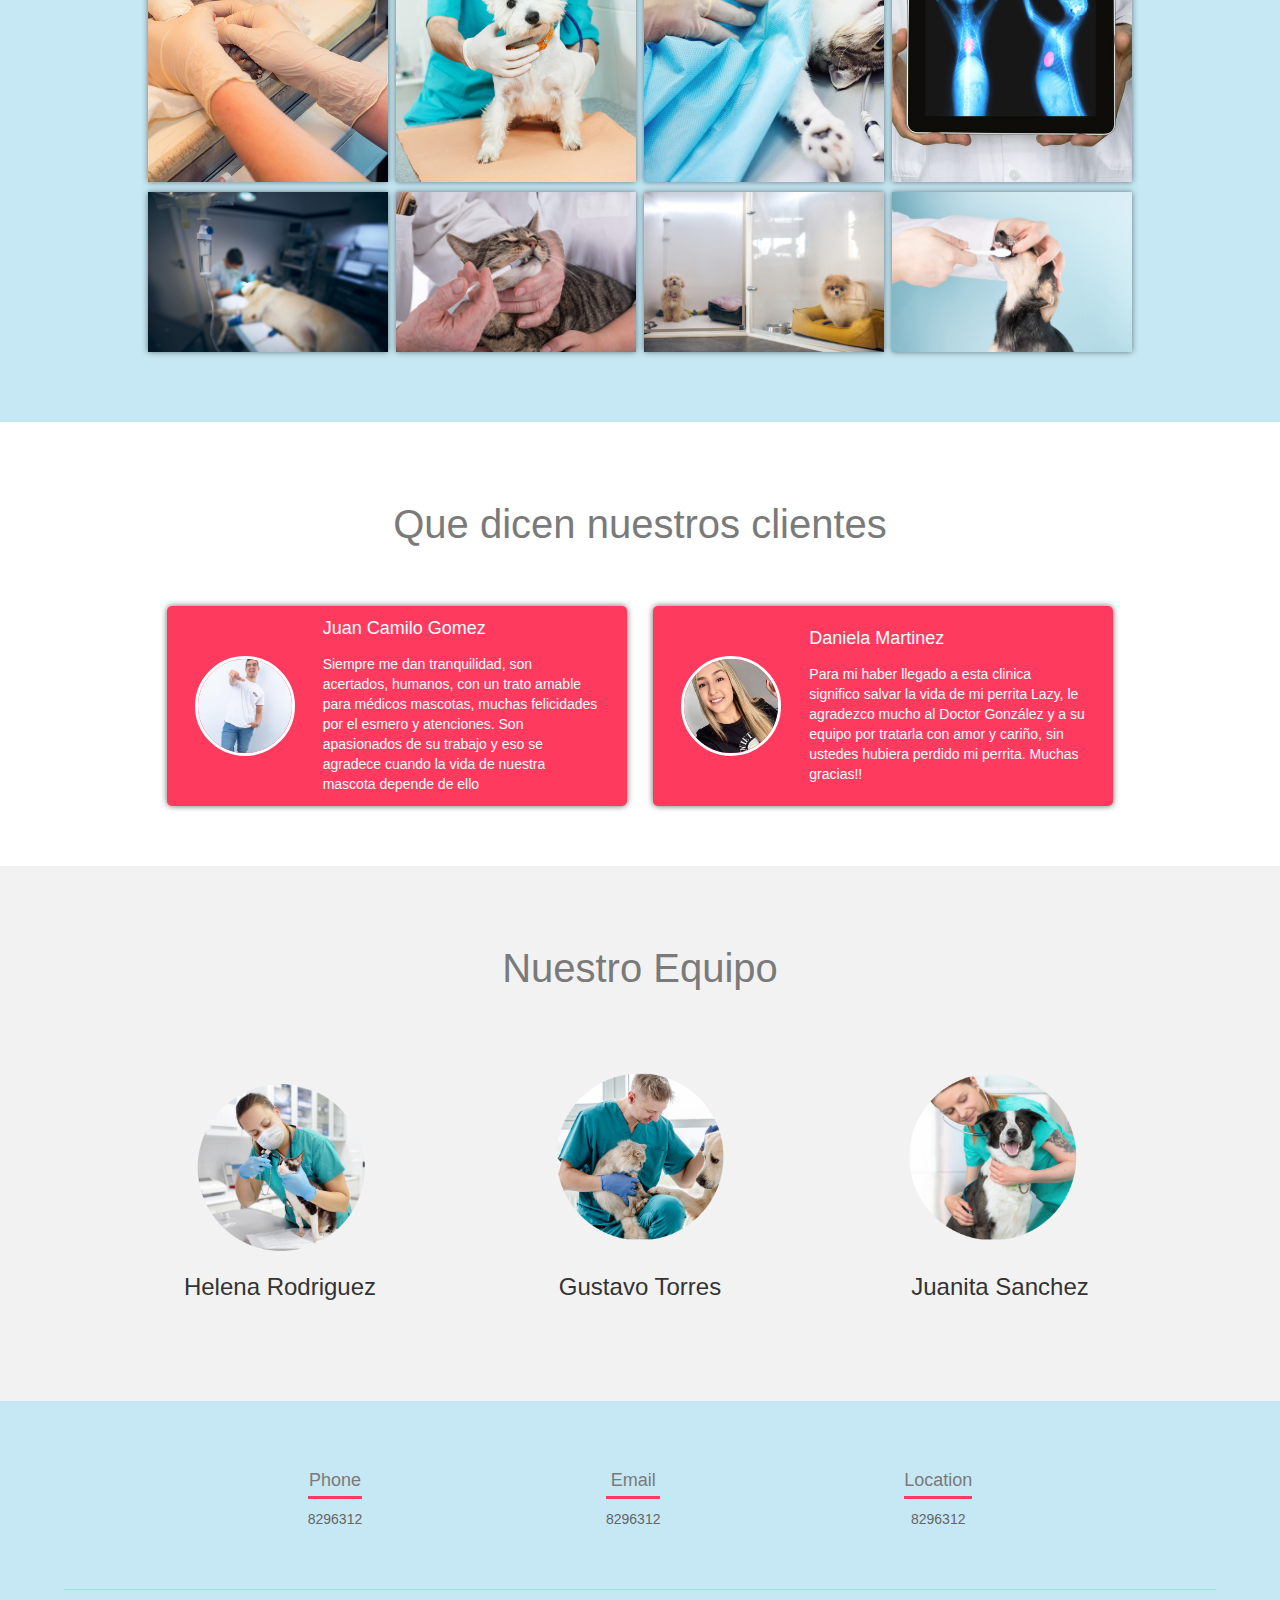
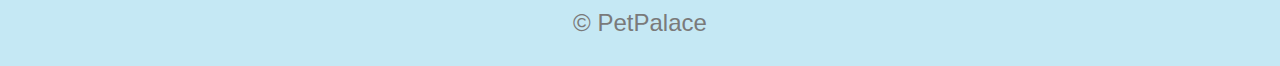
==== commit 2515d92f: "Merge branch 'main' into nueva" ====
--- a/index.html
+++ b/index.html
@@ -42,6 +42,11 @@
                     <li ><a href="#clientes">Clientes</a></li>
                     <li ><a href="#equipo">Nuestro Equipo</a></li>
                     <li ><a href="login.html">Acceso</a></li>
+=======
+                    <li ><a href="#">Inicio</a></li>
+                    <li ><a href="#">Conocenos</a></li>
+                    <li ><a href="#">Servicios</a></li>
+                    <li ><a href="#">Acceso</a></li>
                     <li ><a href="#">Contacto</a></li>
                     
 
@@ -81,60 +86,61 @@
         <section class="portafolio">
             <div class="contenedor">
                 <h2 class="titulo" id="portafolio">Portafolio</h2>
+                <h2 class="titulo">Servicios</h2>
                 <div class="galeria-port">
                     <div class="imagen-port">
                         <img src="controller/image/hospitalizacion.jpg" alt="">
                         <div class="hover-galeria">
                             <img src="controller/image/hospitalizacion.jpg" alt="">
-                            <p>Nuestro trabajo</p>
+                            <p>Hospitalización</p>
                         </div>
                     </div>
                     <div class="imagen-port">
                         <img src="controller/image/consultageneral.jpg" alt="">
                         <div class="hover-galeria">
                             <img src="controller/image/consultageneral.jpg" alt="">
-                            <p>Nuestro trabajo</p>
+                            <p>Consulta General</p>
                         </div>
                     </div>
                     <div class="imagen-port">
                         <img src="controller/image/cirugia.jpg" alt="">
                         <div class="hover-galeria">
                             <img src="controller/image/cirugia.jpg" alt="">
-                            <p>Nuestro trabajo</p>
+                            <p>Cirujia</p>
                         </div>
                     </div>
                     <div class="imagen-port">
                         <img src="controller/image/radiografia.jpg" alt="">
                         <div class="hover-galeria">
                             <img src="controller/image/radiografia.jpg" alt="">
-                            <p>Nuestro trabajo</p>
+                            <p>Radiografia</p>
                         </div>
                     </div>
                     <div class="imagen-port">
                         <img src="controller/image/urgencias.jpg" alt="">
                         <div class="hover-galeria">
                             <img src="controller/image/urgencias.jpg" alt="">
-                            <p>Nuestro trabajo</p>
+                            <p>Urgencias</p>
                         </div>
                     </div>
                     <div class="imagen-port">
                         <img src="controller/image/medicamentos.jpg" alt="">
                         <div class="hover-galeria">
                             <img src="controller/image/medicamentos.jpg" alt="">
-                            <p>Nuestro trabajo</p>
+                            <p>Medicamentos</p>
                         </div>
                     </div>
                     <div class="imagen-port">
                         <img src="controller/image/guarderia.jpg" alt="">
                         <div class="hover-galeria">
                             <img src="controller/image/guarderia.jpg" alt="">
-                            <p>Nuestro trabajo</p>
-                        </div>
-                    </div>
-                    <div class="imagen-port">
-                        <img src="controller/image/higieneoral.jpg" alt="">
-                        <div class="hover-galeria">
-                            <img src="controller/image/higieneoral.jpg" alt="">
+                            <p>Guarderia</p>
+                        </div>
+                    </div>
+                    <div class="imagen-port">
+                        <img src="controller/image/hiegieneoral.jpg" alt="">
+                        <div class="hover-galeria">
+                            <img src="controller/image/hiegieneoral.jpg" alt="">
                             <p>Higiene Oral</p>
                         </div>
                     </div>
@@ -171,17 +177,17 @@
                     <div class="servicio-ind">
                         <img src="controller/image/helena.png" alt="">
                         <h3>Helena Rodriguez</h3>
-                        <p>Lorem ipsum dolor sit amet consectetur adipisicing elit. Labore, qui?</p>
+                  
                     </div>
                     <div class="servicio-ind">
                         <img src="controller/image/gustavo.png" alt="">
-                        <h3>Gustavo Torres/h3>
-                        <p>Lorem ipsum dolor sit amet consectetur adipisicing elit. Labore, qui?</p>
+                        <h3>Gustavo Torres</h3>
+                       
                     </div>
                     <div class="servicio-ind">
                         <img src="controller/image/juanita.png" alt="">
                         <h3>Juanita Sanchez</h3>
-                        <p>Lorem ipsum dolor sit amet consectetur adipisicing elit. Labore, qui?</p>
+                        
                     </div>
                 </div>
             </div>
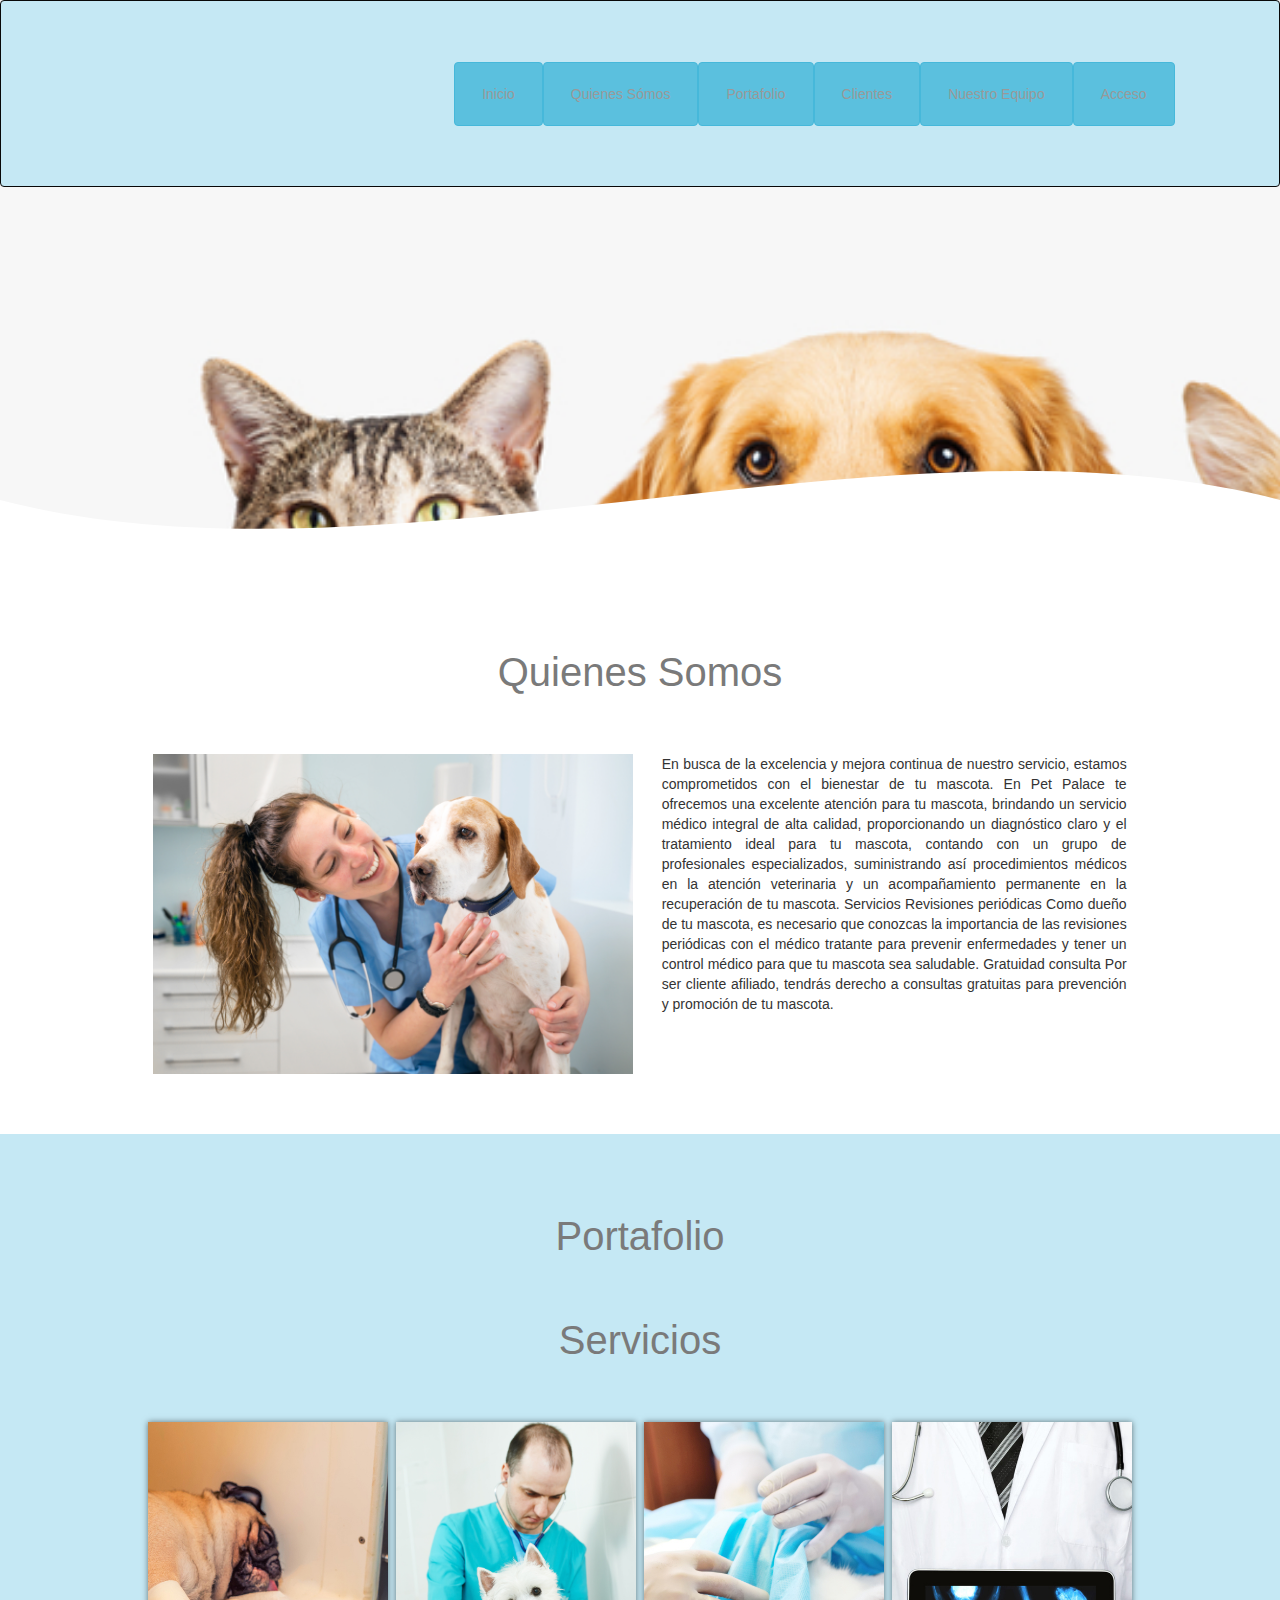
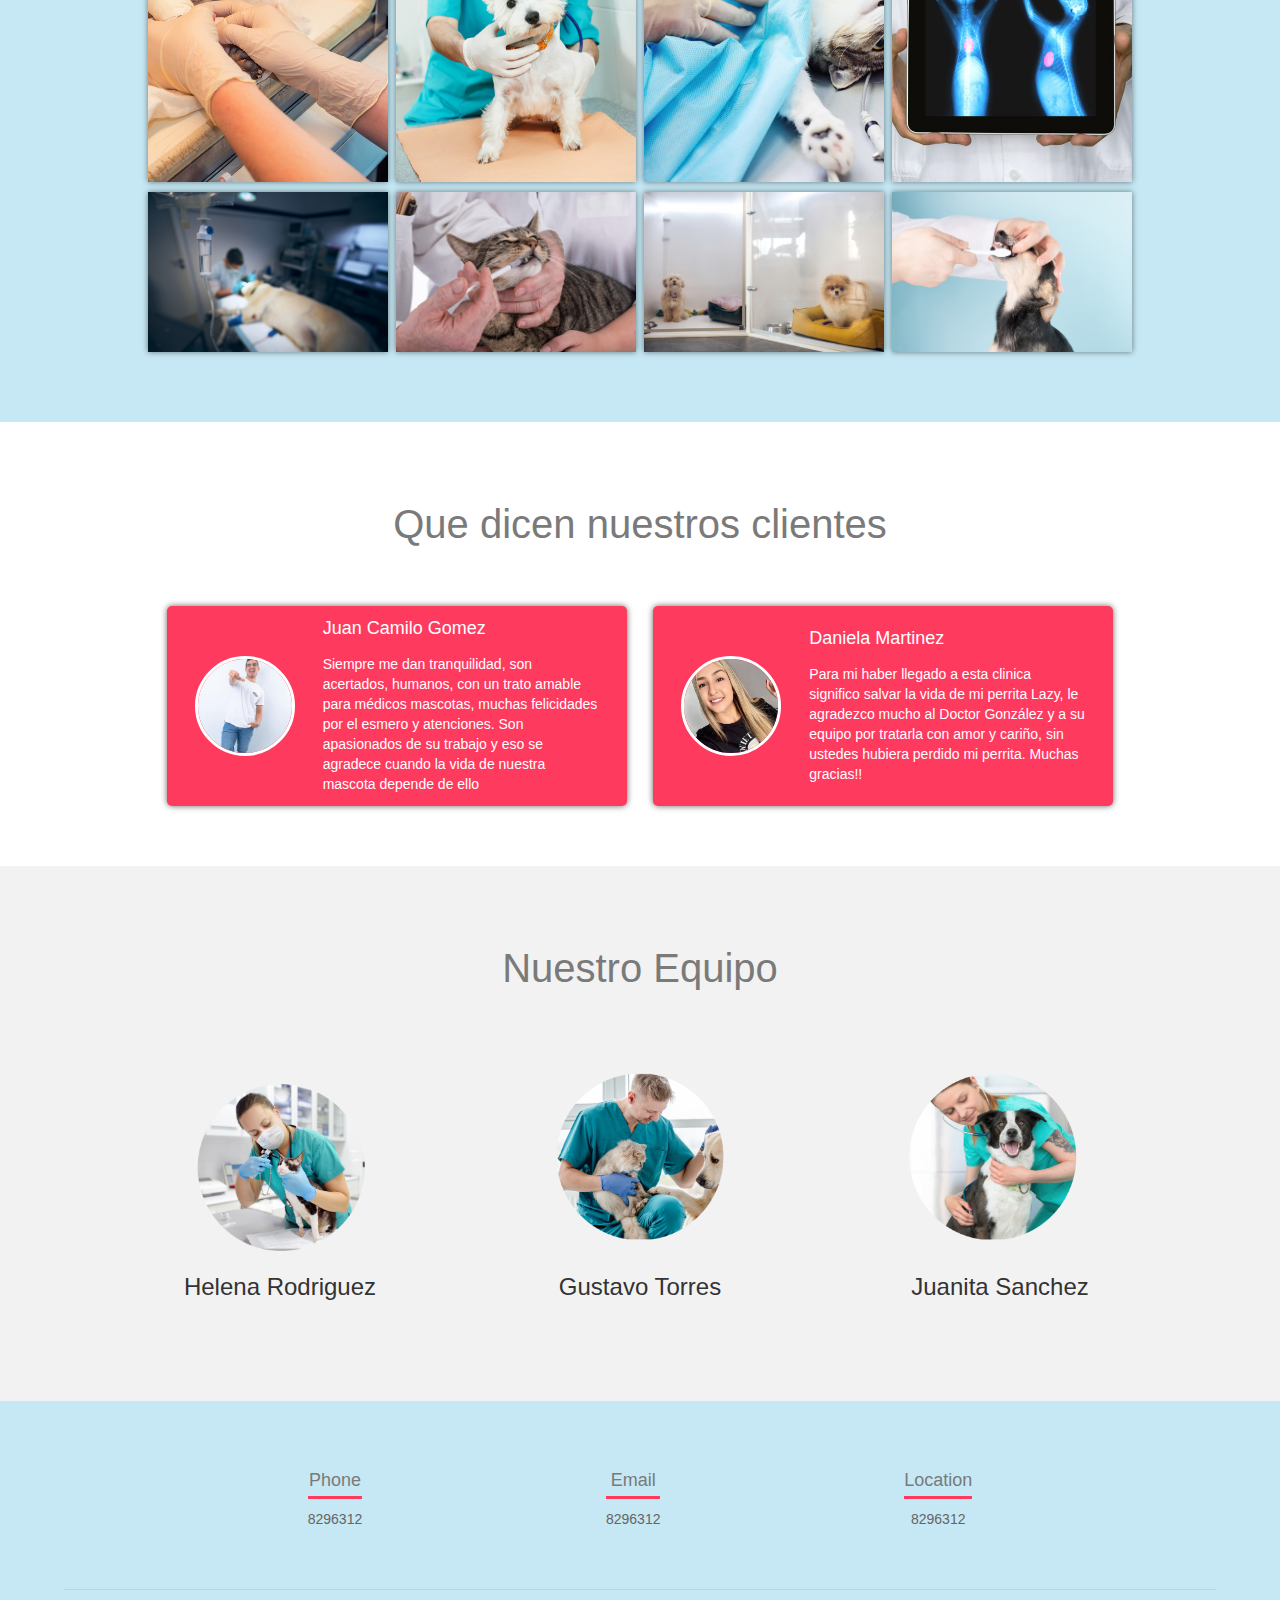
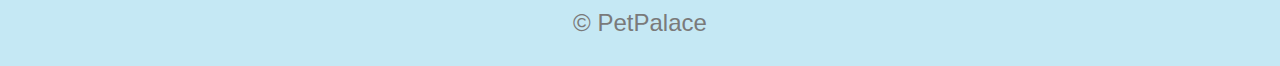
==== commit 66a23338: "modificar el update y el delete de lista mascotas, detalles del index, y el estilo del narvar" ====
--- a/index.html
+++ b/index.html
@@ -19,6 +19,7 @@
     
     <header  class="header">
         <nav class="navbar navbar-inverse" role="banner">
+            
             <br>
 
             <label for="" class="brand">
@@ -37,17 +38,12 @@
             <div class="collapse navbar-collapse navbar-right">
                 <ul class="nav navbar-nav">
                     <li class="btn btn-info"><a href="index.html">Inicio</a></li>
-                    <li ><a href="#quienes">Quienes Sómos</a></li>
-                    <li ><a href="#portafolio">Portafolio</a></li>
-                    <li ><a href="#clientes">Clientes</a></li>
-                    <li ><a href="#equipo">Nuestro Equipo</a></li>
-                    <li ><a href="login.html">Acceso</a></li>
-=======
-                    <li ><a href="#">Inicio</a></li>
-                    <li ><a href="#">Conocenos</a></li>
-                    <li ><a href="#">Servicios</a></li>
-                    <li ><a href="#">Acceso</a></li>
-                    <li ><a href="#">Contacto</a></li>
+                    <li class="btn btn-info"><a href="#quienes">Quienes Sómos</a></li>
+                    <li class="btn btn-info"><a href="#portafolio">Portafolio</a></li>
+                    <li class="btn btn-info"><a href="#clientes">Clientes</a></li>
+                    <li class="btn btn-info"><a href="#equipo">Nuestro Equipo</a></li>
+                    <li class="btn btn-info"><a href="login.html">Acceso</a></li>
+
                     
 
 
--- a/controller/css/estilo.css
+++ b/controller/css/estilo.css
@@ -49,6 +49,15 @@
 
 nav.navbar {
     background-color: #c5e8f4;
+    position: fixed;
+    width: 100%;
+    display: flex;
+    align-items: center;
+    justify-content: space-between;
+    padding: 25px;
+    transition: all 0.5s ease;
+    
+    
    
 }
 
@@ -56,6 +65,7 @@
 nav{
     text-align: right;
     padding: 30px 50px 0 0;
+    
 }
 
 nav > a{
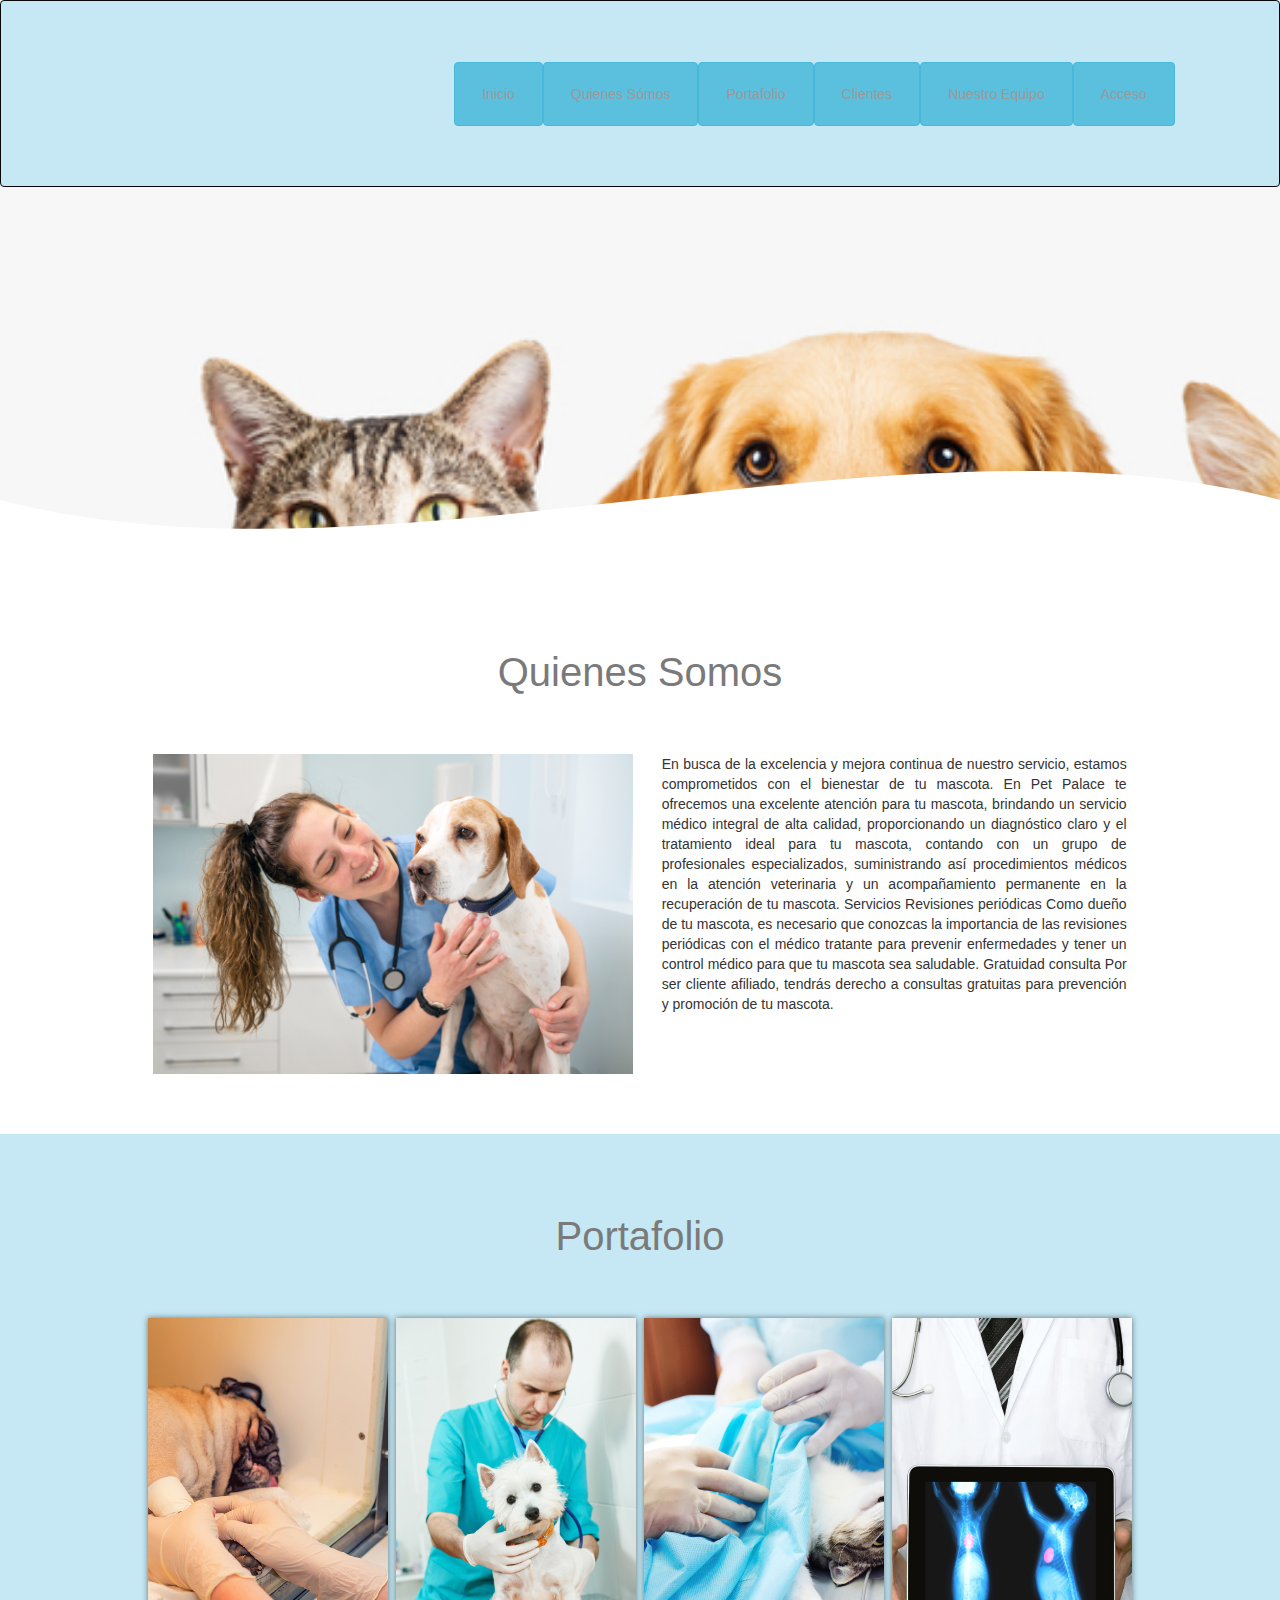
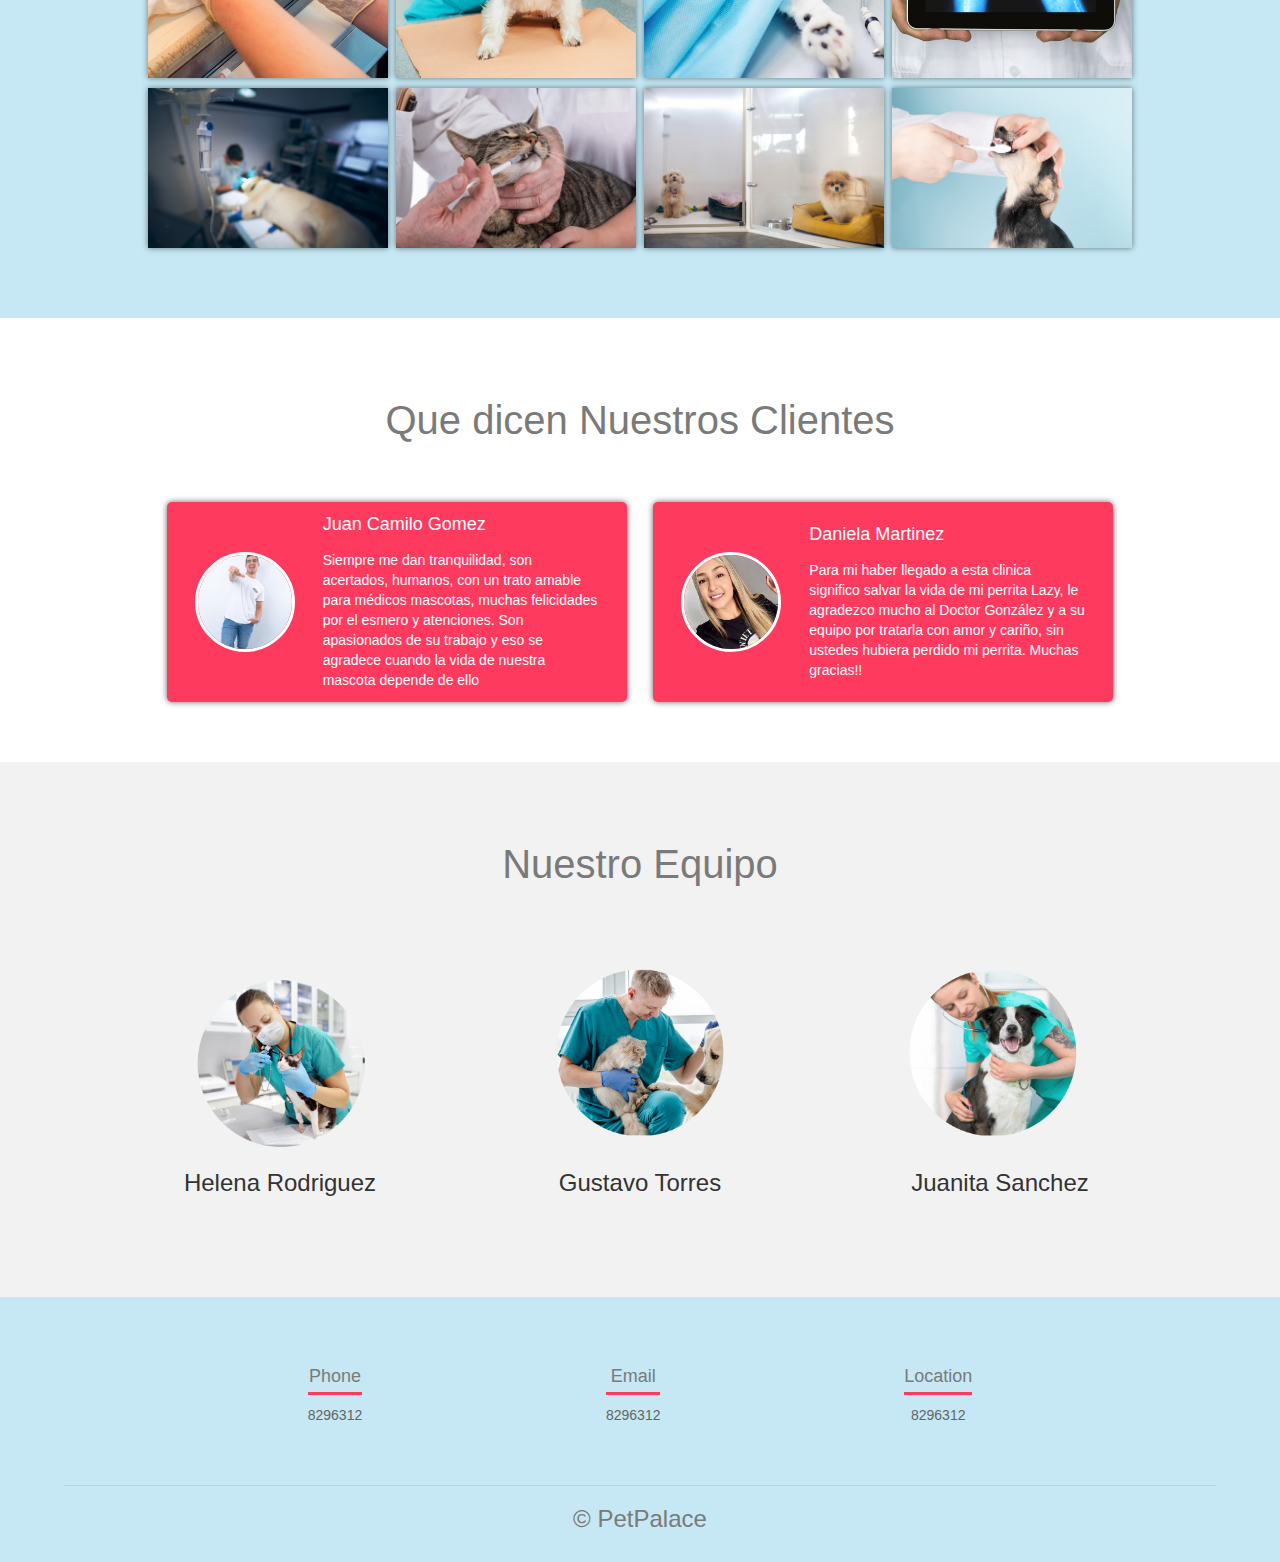
==== commit b18f8baf: "Se hacen cambios en la carpeta veterinario en el archivo visit_vet.php y se eliminar archivos en el " ====
--- a/index.html
+++ b/index.html
@@ -82,7 +82,6 @@
         <section class="portafolio">
             <div class="contenedor">
                 <h2 class="titulo" id="portafolio">Portafolio</h2>
-                <h2 class="titulo">Servicios</h2>
                 <div class="galeria-port">
                     <div class="imagen-port">
                         <img src="controller/image/hospitalizacion.jpg" alt="">
@@ -102,14 +101,14 @@
                         <img src="controller/image/cirugia.jpg" alt="">
                         <div class="hover-galeria">
                             <img src="controller/image/cirugia.jpg" alt="">
-                            <p>Cirujia</p>
+                            <p>Cirugía</p>
                         </div>
                     </div>
                     <div class="imagen-port">
                         <img src="controller/image/radiografia.jpg" alt="">
                         <div class="hover-galeria">
                             <img src="controller/image/radiografia.jpg" alt="">
-                            <p>Radiografia</p>
+                            <p>Radiografía</p>
                         </div>
                     </div>
                     <div class="imagen-port">
@@ -130,7 +129,7 @@
                         <img src="controller/image/guarderia.jpg" alt="">
                         <div class="hover-galeria">
                             <img src="controller/image/guarderia.jpg" alt="">
-                            <p>Guarderia</p>
+                            <p>Guardería</p>
                         </div>
                     </div>
                     <div class="imagen-port">
@@ -144,7 +143,7 @@
             </div>
         </section>
         <section class="clientes contenedor">
-            <h2 class="titulo" id="clientes">Que dicen nuestros clientes</h2>
+            <h2 class="titulo" id="clientes">Que dicen Nuestros Clientes</h2>
             <div class="cards">
                 <div class="card">
                     <img src="controller/image/mauricio.jpg" alt="">
